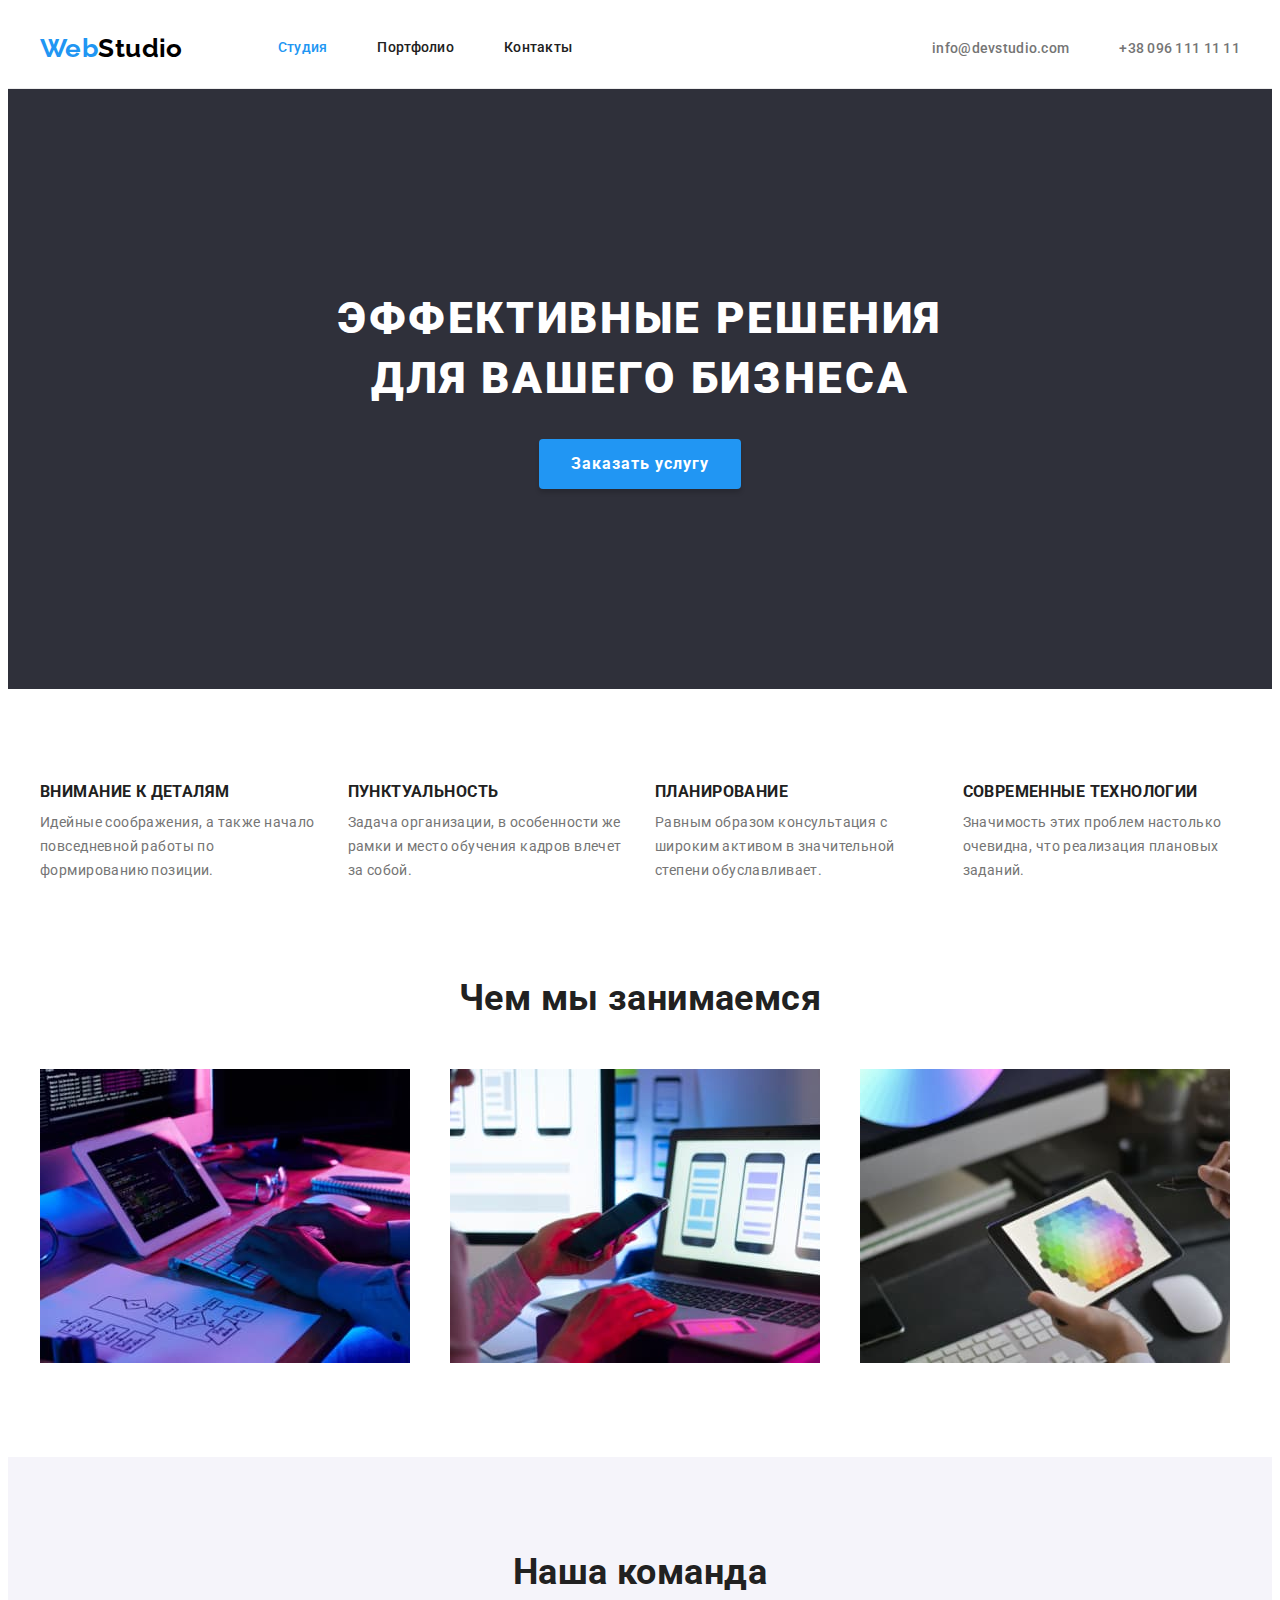
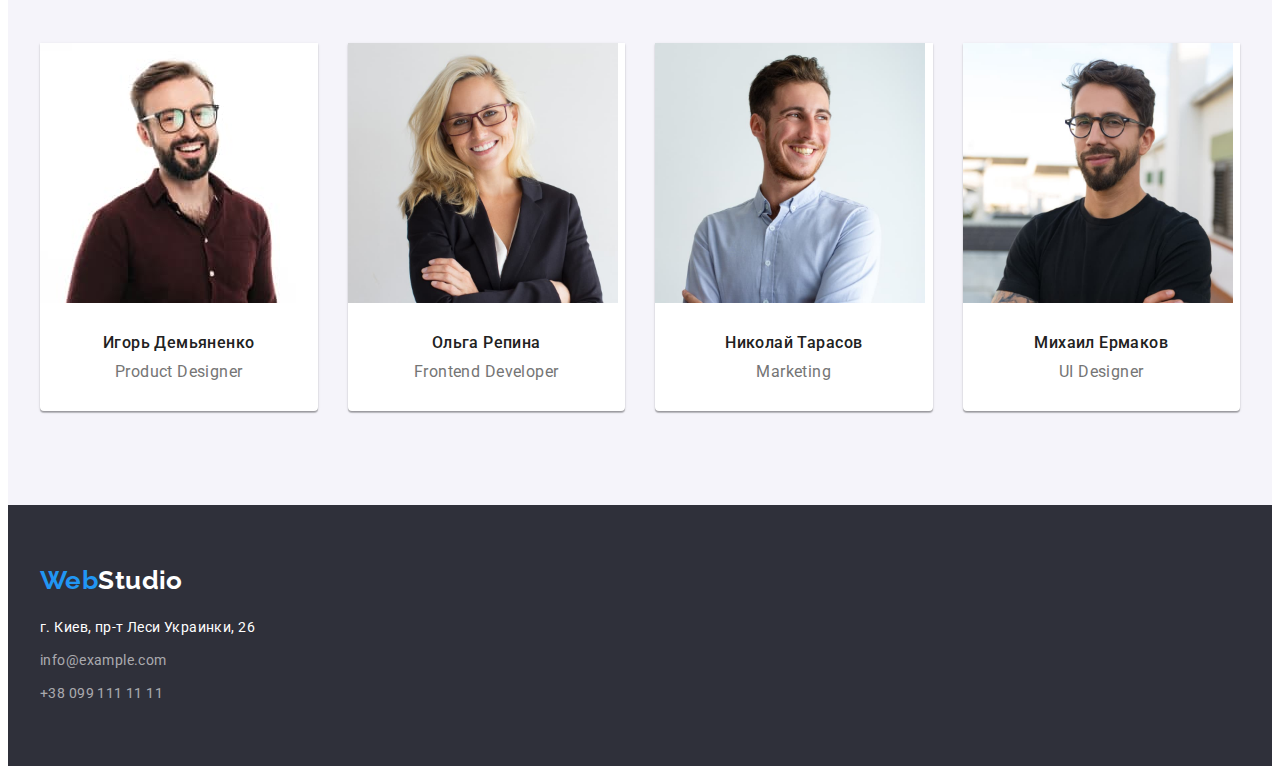
==== index.html @ 662a6ba1 "Скопіювала файли попередньої роботи" ====
<!DOCTYPE html>
<html lang="ru">
  <head>
    <meta http-equiv="X-UA-Compatible" content="IE=edge" />
    <meta name="viewport" content="width=device-width, initial-scale=1.0" />
    <meta charset="UTF-8" />
    <title>Студия</title>
    <link rel="preconnect" href="https://fonts.googleapis.com" />
    <link rel="preconnect" href="https://fonts.gstatic.com" crossorigin />
    <link
      href="https://fonts.googleapis.com/css2?family=Raleway:wght@700&family=Roboto:wght@400;500;700;900&display=swap"
      rel="stylesheet"
    />
    <link
      rel="stylesheet"
      href="https://cdnjs.cloudflare.com/ajax/libs/modern-normalize/1.1.0/modern-normalize.min.css"
      integrity="sha512-wpPYUAdjBVSE4KJnH1VR1HeZfpl1ub8YT/NKx4PuQ5NmX2tKuGu6U/JRp5y+Y8XG2tV+wKQpNHVUX03MfMFn9Q=="
      crossorigin="anonymous"
      referrerpolicy="no-referrer"
    />
    <link rel="stylesheet" href="./css/styles.css" />
  </head>

  <body>
    <header class="header">
      <div class="container header-container">
        <nav class="header-navigation">
          <a class="header-logo link" href="./index.html"
            >Web<span class="header-logo-black">Studio</span></a
          >
          <ul class="header-list list">
            <li class="header-item">
              <a class="header-link link current" href="">Студия</a>
            </li>
            <li class="header-item">
              <a class="header-link link" href="./portfolio.html">Портфолио</a>
            </li>
            <li class="header-item">
              <a class="header-link link" href="">Контакты</a>
            </li>
          </ul>
        </nav>

        <ul class="header-contacts-list list">
          <li class="header-contacts-item">
            <a
              class="header-contacts-link link"
              href="mailto:info@devstudio.com"
              >info@devstudio.com</a
            >
          </li>
          <li class="header-contacts-item">
            <a class="header-contacts-link link" href="tel:+380961111111"
              >+38 096 111 11 11</a
            >
          </li>
        </ul>
      </div>
    </header>

    <main>
      <section class="hero">
        <div class="container hero-container">
          <h1 class="hero-title">Эффективные решения для вашего бизнеса</h1>
          <button class="hero-primary-btn btn" type="button">
            Заказать услугу
          </button>
        </div>
      </section>

      <section class="preference section">
        <h2 class="visually-hidden">Наши преимущества</h2>

        <div class="container">
          <ul class="preference-list list">
            <li class="preference-item">
              <h3 class="preference-title">Внимание к деталям</h3>
              <p class="preference-text">
                Идейные соображения, а также начало повседневной работы по
                формированию позиции.
              </p>
            </li>
            <li class="preference-item">
              <h3 class="preference-title">Пунктуальность</h3>
              <p class="preference-text">
                Задача организации, в особенности же рамки и место обучения
                кадров влечет за собой.
              </p>
            </li>
            <li class="preference-item">
              <h3 class="preference-title">Планирование</h3>
              <p class="preference-text">
                Равным образом консультация с широким активом в значительной
                степени обуславливает.
              </p>
            </li>
            <li class="preference-item">
              <h3 class="preference-title">Современные технологии</h3>
              <p class="preference-text">
                Значимость этих проблем настолько очевидна, что реализация
                плановых заданий.
              </p>
            </li>
          </ul>
        </div>
      </section>

      <section class="about section">
        <div class="container">
          <h2 class="about-title section-title">Чем мы занимаемся</h2>

          <ul class="about-list list">
            <li class="about-item">
              <img
                src="./images/box-1.jpg"
                alt="ПО для компьютера"
                height="294"
                width="370"
              />
            </li>
            <li class="about-item">
              <img
                src="./images/box-2.jpg"
                alt="ПО для телефона"
                height="294"
                width="370"
              />
            </li>
            <li class="about-item">
              <img
                src="./images/box-3.jpg"
                alt="ПО для планшета"
                height="294"
                width="370"
              />
            </li>
          </ul>
        </div>
      </section>

      <section class="team section">
        <div class="container">
          <h2 class="team-title section-title">Наша команда</h2>

          <ul class="team-list list">
            <li class="team-item">
              <img
                src="./images/product-designer.jpg"
                alt="Игорь Демьяненко"
                height="260"
                width="270"
              />
              <div class="team-item-bottom">
                <h3 class="team-item-title">Игорь Демьяненко</h3>
                <p class="team-text-profession" lang="en">Product Designer</p>
              </div>
            </li>
            <li class="team-item">
              <img
                src="./images/frontend-developer.jpg"
                alt="Ольга Репина<"
                height="260"
                width="270"
              />
              <div class="team-item-bottom">
                <h3 class="team-item-title">Ольга Репина</h3>
                <p class="team-text-profession" lang="en">Frontend Developer</p>
              </div>
            </li>
            <li class="team-item">
              <img
                src="./images/marketing.jpg"
                alt="Николай Тарасов"
                height="260"
                width="270"
              />
              <div class="team-item-bottom">
                <h3 class="team-item-title">Николай Тарасов</h3>
                <p class="team-text-profession" lang="en">Marketing</p>
              </div>
            </li>
            <li class="team-item">
              <img
                src="./images/ui-designer.jpg"
                alt="Михаил Ермаков"
                height="260"
                width="270"
              />
              <div class="team-item-bottom">
                <h3 class="team-item-title">Михаил Ермаков</h3>
                <p class="team-text-profession" lang="en">UI Designer</p>
              </div>
            </li>
          </ul>
        </div>
      </section>
    </main>

    <footer class="footer">
      <div class="container">
        <a class="footer-logo link" href="./index.html"
          >Web<span class="footer-logo-white">Studio</span></a
        >

        <address class="footer-address">
          <ul class="footer-list list">
            <li class="footer-item">
              <a
                class="footer-address-link link"
                href=""
                target="_blank"
                rel="noopener noreferrer"
                >г. Киев, пр-т Леси Украинки, 26</a
              >
            </li>
            <li class="footer-item">
              <a
                class="footer-contacts-link link"
                href="mailto:info@example.com"
                >info@example.com</a
              >
            </li>
            <li class="footer-item">
              <a class="footer-contacts-link link" href="tel:+380991111111"
                >+38 099 111 11 11
              </a>
            </li>
          </ul>
        </address>
      </div>
    </footer>
  </body>
</html>
---- css/styles.css ----
:root {
        --primary-title-color: #212121;
        --secondary-title-color: #FFFFFF;
        --primary-text-color: #757575;
        --secondary-text-color: #212121;
        --white-text-color: #FFFFFF;
        --footer-contacts-color: rgba(255, 255, 255, 0.6);
        --accent-color: #2196F3;
        --primary-background-color: #FFFFFF;
        --secondary-background-color: #2F303A;
        --third-background-color:#F5F4FA;
    }

    body {
        font-family: 'Roboto', sans-serif;
        font-size: 14px;
        letter-spacing: 0.03em;
        background-color: var(--primary-background-color);
        color: var(--primary-text-color);
    }

    h1,
    h2,
    h3,
    h4,
    h5,
    h6,
    p {
        margin: 0;
    }

    ul {
        margin: 0;
        padding-left: 0;
    }

    img {
        display: block;
        /*max-width: 100%;*/
    }

    .link {
        text-decoration: none;
    }

    .list {
        list-style: none;
    }

    .visually-hidden {
        position: absolute;
        width: 1px;
        height: 1px;
        margin: -1px;
        padding: 0;
        overflow: hidden;
        border: 0;
        clip: rect(0 0 0 0);
    }

    .container {
        width: 1200px;
        padding: 0 15px;
        margin: 0 auto;
    }

    .btn {
        font-family: inherit;
        font-size: 16px;
        border: none;
        cursor: pointer;
        border-radius: 4px;
    }

    .section-title {
        font-weight: 700;
        font-size: 36px;
        line-height: 1.17;
        text-align: center;
    }

    .section {
        padding-top: 94px;
        padding-bottom: 94px;
    }




    /*--------------------------!* Header *!----------------------------*/

   .header {
       border-bottom: 1px solid #ECECEC;
   }

    .header-container {
        display: flex;
        align-items: center;
    }

    .header-navigation {
        display: flex;
        align-items: center;
    }

    .header-list {
        display: flex;
    }

    .header-item:not(:last-child) {
        margin-right: 50px;
    }

    .header-logo {
        font-family:'Raleway', sans-serif;
        font-weight: 700;
        font-size: 26px;
        line-height: 1.19;
        color: var(--accent-color);
        margin-right: 95px;
    }

    .header-logo-black {
        color: #000000;
    }

    .header-link {
        padding-top: 32px;
        padding-bottom: 32px;
        display: block;

        font-weight: 500;
        line-height: 1.14;
        letter-spacing: 0.02em;
        color: var(--secondary-text-color);
    }

    .header-link:hover,
    .header-link:focus {
        color: var(--accent-color);
    }

    .header-list .link.current {
        color: var(--accent-color);
    }


    .header-contacts-list {
        display: flex;
        margin-left: auto;
    }

    .header-contacts-item:not(:last-child) {
        margin-right: 50px;
    }

    .header-contacts-link {
        padding-top: 32px;
        padding-bottom: 32px;

        font-weight: 500;
        line-height: 1.14;
        letter-spacing: 0.02em;
        color: var(--primary-text-color);
    }

    .header-contacts-link:hover,
    .header-contacts-link:focus {
        color: var(--accent-color);
    }


    /*-------------------------!* Hero *!--------------------------*/

    .hero {
        padding: 200px 0;

        background-color: var(--secondary-background-color);
    }

    .hero-container {
        display: flex;
        flex-direction: column;
        text-align: center;
        align-items: center;
    }

    .hero-title {
        font-weight: 900;
        font-size: 44px;
        line-height: 1.36;
        letter-spacing: 0.06em;
        text-transform: uppercase;
        color: var(--secondary-title-color);
        margin-bottom: 30px;
        max-width: 700px;
    }

    .hero-primary-btn {
        padding: 10px 32px;
        font-weight: 700;
        line-height: 1.87;
        letter-spacing: 0.06em;
        background-color: var(--accent-color);
        box-shadow: 0 4px 4px rgba(0, 0, 0, 0.15);
        color: var(--white-text-color);

    }


    /*-------------------------!* Preference *!--------------------------*/



    .preference-list {
        display: flex;
        flex-wrap: wrap;
        margin-left: -30px;
        margin-top: -30px;
    }


    .preference-item {
        flex-basis: calc(100% / 4 - 30px);
        margin-left: 30px;
        margin-top: 30px;
    }


    .preference-title {
        font-weight: 700;
        line-height: 1.14;
        margin-bottom: 10px;
        text-transform: uppercase;
        color: var(--primary-title-color);
    }

    .preference-text {
        line-height: 1.71;
    }



    /*-------------------------!* About *!--------------------------*/


    .about {
        padding-top: 0;
    }

    .about-title {
        color: var(--primary-title-color);
        margin-bottom: 50px;
    }

    .about-list {
        display: flex;
        flex-wrap: wrap;
        margin-left: -30px;
        margin-top: -30px;
    }

    .about-item {
        flex-basis: calc(100% / 3 - 30px);
        margin-left: 30px;
        margin-top: 30px;
    }



    /*-------------------------!* Team *!--------------------------*/


    .team {
        background-color: var(--third-background-color);
    }

    .team-title {
        margin-bottom: 50px;
        color: var(--primary-title-color);
    }

    .team-list {
        display: flex;
        flex-wrap: wrap;
        margin-left: -30px;
        margin-top: -30px;
    }

    .team-item {
        flex-basis: calc(100% / 4 - 30px);
        background-color: var(--primary-background-color);
        box-shadow: 0px 1px 3px rgba(0, 0, 0, 0.12), 0px 1px 1px rgba(0, 0, 0, 0.14), 0px 2px 1px rgba(0, 0, 0, 0.2);
        border-radius: 0px 0px 4px 4px;

        margin-left: 30px;
        margin-top: 30px;
    }

    .team-item-bottom {
        padding-top: 30px;
        padding-bottom: 30px;
    }

    .team-item-title {
        font-weight: 500;
        font-size: 16px;
        line-height: 1.19;
        text-align: center;
        color: var(--primary-title-color);
        margin-bottom: 10px;
    }

    .team-text-profession {
        font-size: 16px;
        line-height: 1.19;
        text-align: center;

    }


    /*-------------------------!* Footer *!--------------------------*/


        .footer {
           background-color: var(--secondary-background-color);
            padding-top: 60px;
            padding-bottom: 60px;
        }


        .footer-logo {
            font-family: Raleway, sans-serif;
            font-weight: 700;
            font-size: 26px;
            line-height: 1.19;
            color: var(--accent-color);
            display: block;
            margin-bottom: 20px;
        }


        .footer-logo-white {
            color: var(--white-text-color);
        }

        .footer-address {
            font-style: normal;
        }


        .footer .footer-address-link {
            line-height: 1.71;
            color: var(--white-text-color)
        }

        .footer-address-link:hover, .footer-contacts-link:hover,
        .footer-address-link:focus, .footer-contacts-link:focus {
            color: var(--accent-color);
        }

        .footer-contacts-link {
            line-height: 1.71;
            color: var(--footer-contacts-color)
        }

    .footer-item:not(:last-child) {
        margin-bottom: 9px;
    }




    /*-------------------------!* Projects *!--------------------------*/

    /*------------!* Projects btn *!------------*/

        .projects-navigation{
            display: flex;
            justify-content: center;
        }

        .projects-btn-list {
            display: flex;
            justify-content: center;
            margin-bottom: 50px;
        }

        .projects-btn-item:not(:last-child) {
            margin-right: 8px;
        }


        .projects-btn {
            padding: 10px 22px;
            font-style: inherit;
            font-weight: 500;
            font-size: 16px;
            line-height: 1.62;
            text-align: center;
            color: var(--secondary-text-color);
            background-color: #F5F4FA;
        }

        .projects-btn:hover,
        .projects-btn:focus {
            color: var(--white-text-color);
            background-color: var(--accent-color);
            box-shadow: 0 3px 1px rgba(0, 0, 0, 0.1), 0 1px 2px rgba(0, 0, 0, 0.08), 0 2px 2px rgba(0, 0, 0, 0.12);
        }

         .projects-btn-list .btn.current {
             color: var(--white-text-color);
             background-color: var(--accent-color);
    }




    /*------------!* Projects page *!------------*/


    .projects-page-list {
        display: flex;
        flex-wrap: wrap;

        margin-left: -30px;
        margin-top: -30px;
    }


    .projects-page-item {
        flex-basis: calc(100% / 3 - 30px);

        margin-left: 30px;
        margin-top: 30px;
    }


    .projects-item-bottom {
        padding: 20px 24px;
        border: 1px solid #EEEEEE;
        border-top: none;
    }

    .projects-page-title {
        font-weight: 700;
        font-size: 18px;
        line-height: 2;
        letter-spacing: 0.06em;
        color: var(--primary-title-color);
        margin-bottom: 4px;
    }

    .projects-page-text {
        font-size: 16px;
        line-height: 1.87;
        color: var(--primary-text-color);
    }
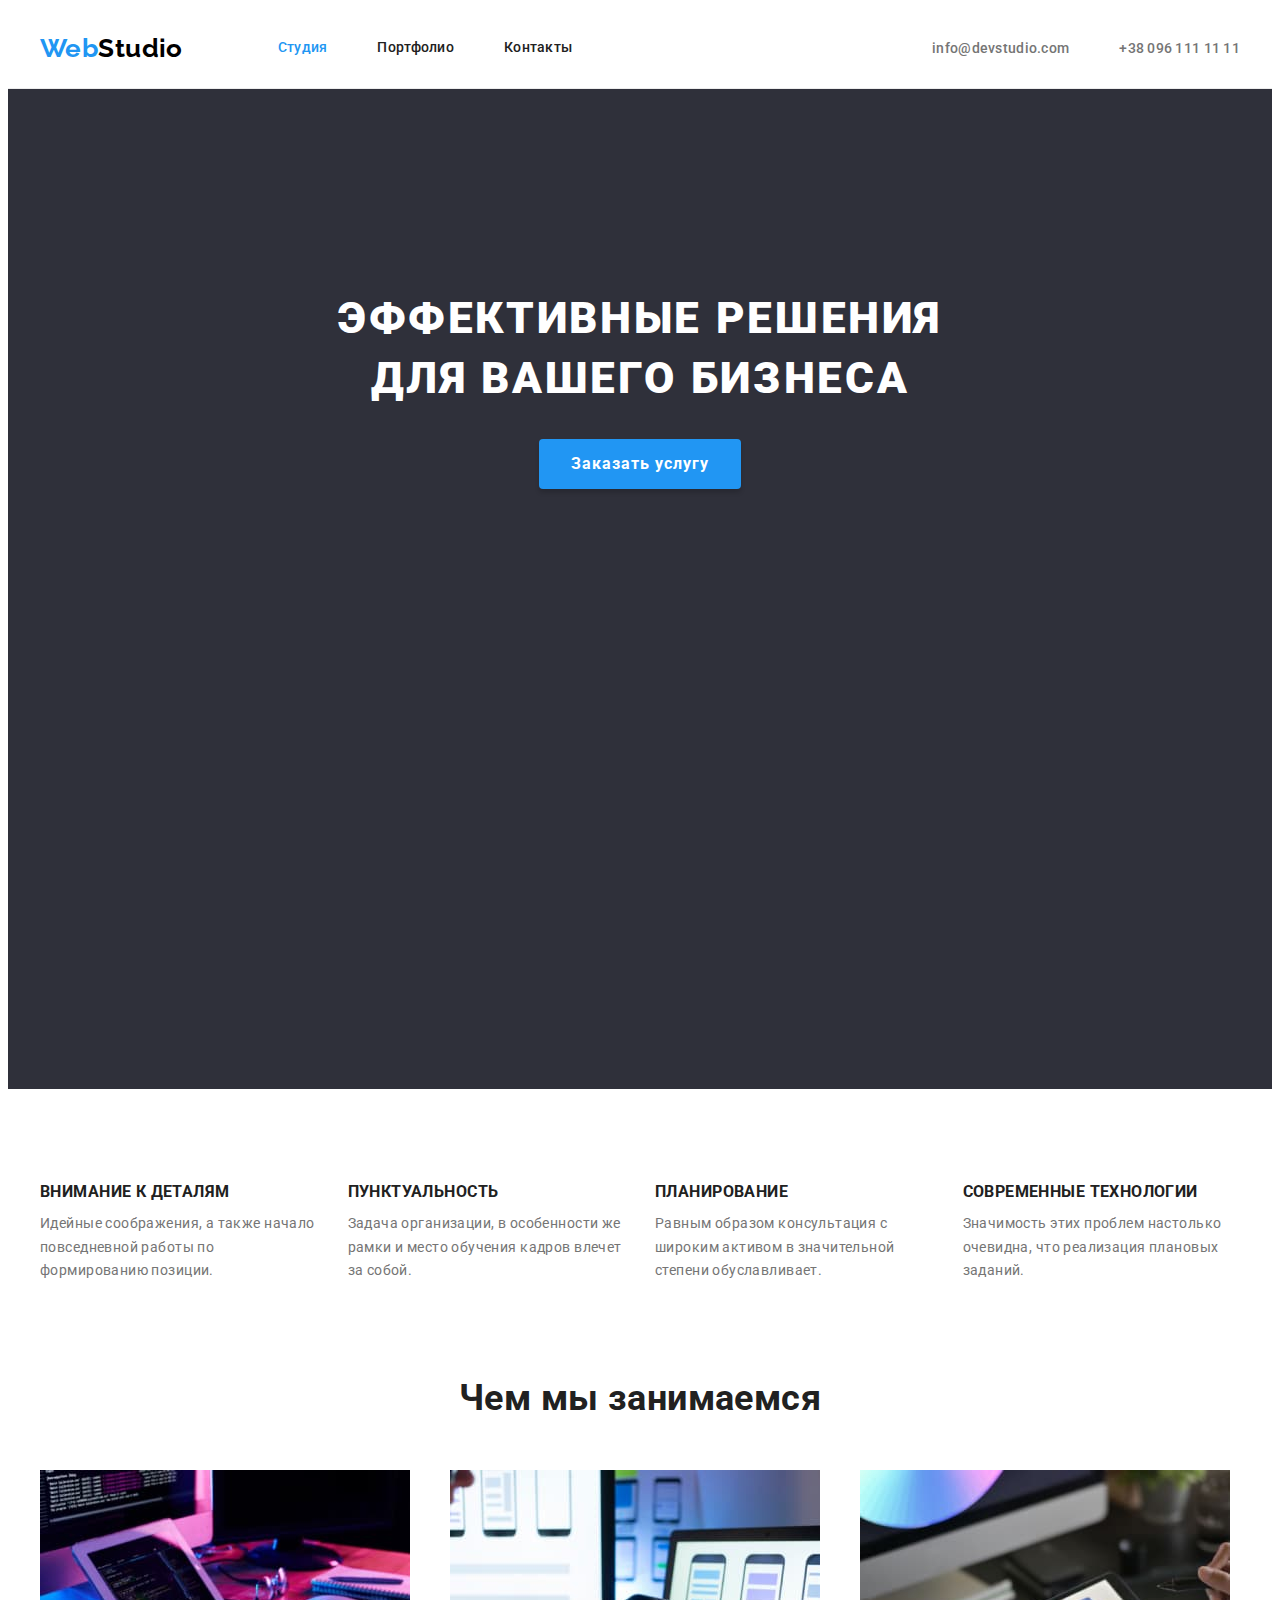
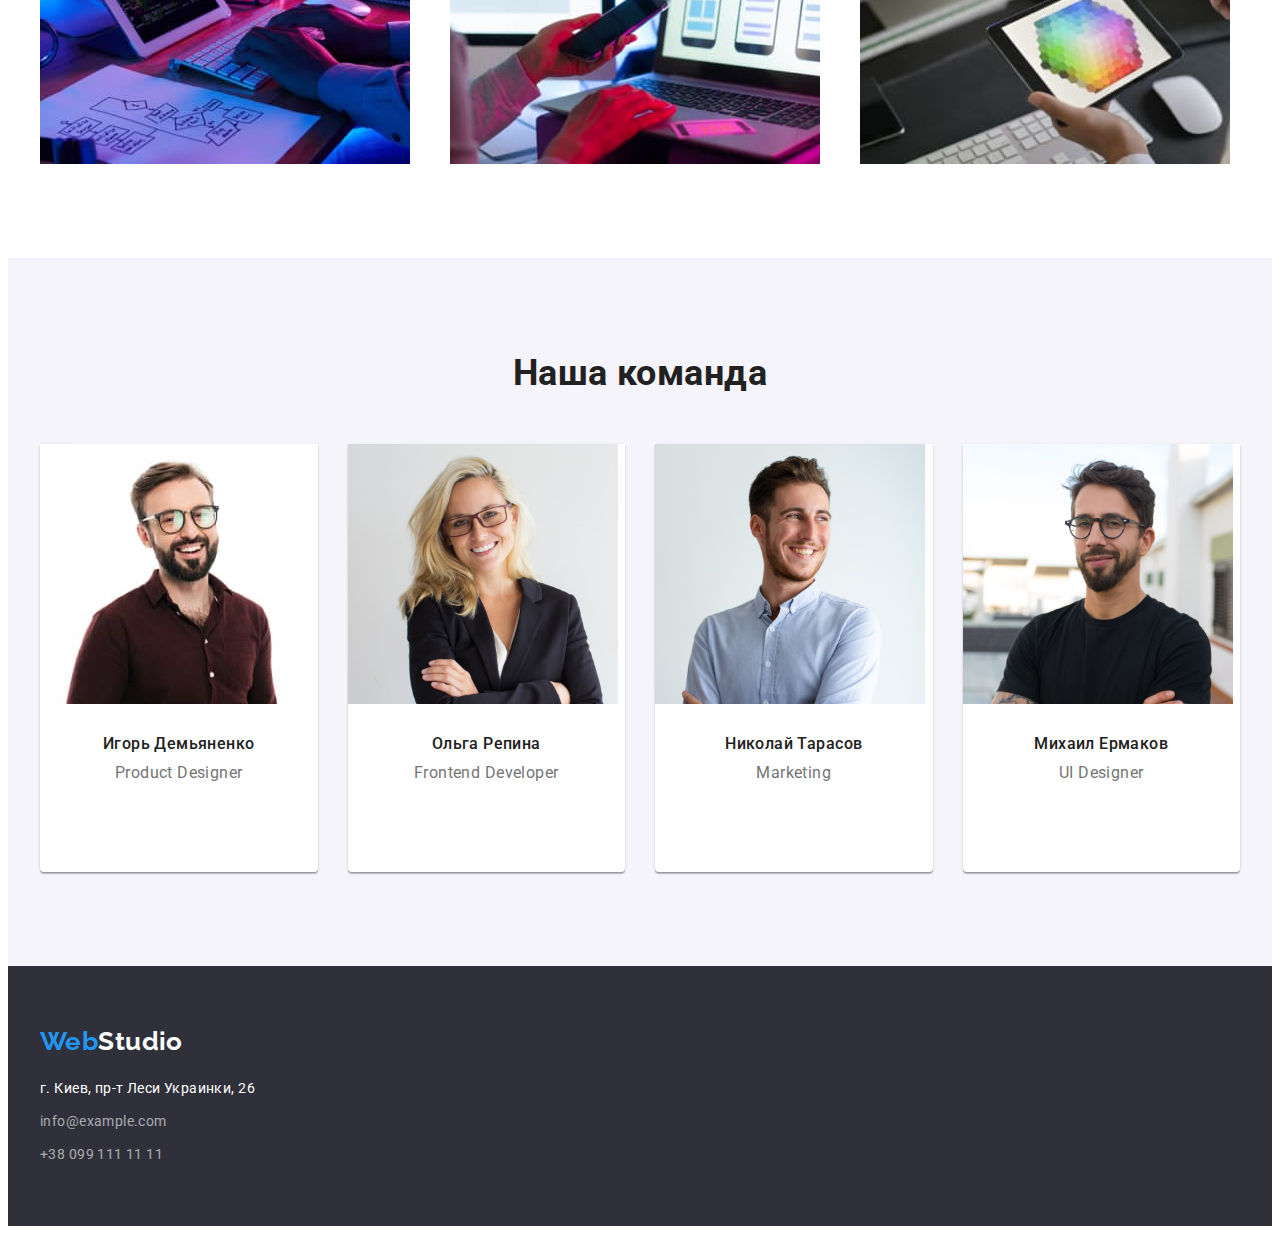
==== commit e5f0f0d1: "Finished Team" ====
--- a/index.html
+++ b/index.html
@@ -153,6 +153,38 @@
               <div class="team-item-bottom">
                 <h3 class="team-item-title">Игорь Демьяненко</h3>
                 <p class="team-text-profession" lang="en">Product Designer</p>
+
+                <ul class="team-item-list social-list list">
+                  <li class="social-item">
+                    <a href="" class="social-link link">
+                      <svg class="social-icon" width="20" height="20">
+                        <use href="./images/icons.svg#instagram"></use>
+                      </svg>
+                    </a>
+                  </li>
+                  <li class="social-item">
+                    <a href="" class="social-link link">
+                      <svg class="social-icon" width="20" height="20">
+                        <use href="./images/icons.svg#twitter"></use>
+                      </svg>
+                    </a>
+                  </li>
+                  <li class="social-item">
+                    <a href="" class="social-link link">
+                      <svg class="social-icon" width="20" height="20">
+                        <use href="./images/icons.svg#facebook"></use>
+                      </svg>
+                    </a>
+                  </li>
+                  <li class="social-item">
+                    <a href="" class="social-link link">
+                      <svg class="social-icon" width="20" height="20">
+                        <use href="./images/icons.svg#linkedin"></use>
+                      </svg>
+                    </a>
+                  </li>
+                </ul>
+
               </div>
             </li>
             <li class="team-item">
@@ -165,6 +197,36 @@
               <div class="team-item-bottom">
                 <h3 class="team-item-title">Ольга Репина</h3>
                 <p class="team-text-profession" lang="en">Frontend Developer</p>
+                <ul class="team-item-list social-list list">
+                  <li class="social-item">
+                    <a href="" class="social-link link">
+                      <svg class="social-icon" width="20" height="20">
+                        <use href="./images/icons.svg#instagram"></use>
+                      </svg>
+                    </a>
+                  </li>
+                  <li class="social-item">
+                    <a href="" class="social-link link">
+                      <svg class="social-icon" width="20" height="20">
+                        <use href="./images/icons.svg#twitter"></use>
+                      </svg>
+                    </a>
+                  </li>
+                  <li class="social-item">
+                    <a href="" class="social-link link">
+                      <svg class="social-icon" width="20" height="20">
+                        <use href="./images/icons.svg#facebook"></use>
+                      </svg>
+                    </a>
+                  </li>
+                  <li class="social-item">
+                    <a href="" class="social-link link">
+                      <svg class="social-icon" width="20" height="20">
+                        <use href="./images/icons.svg#linkedin"></use>
+                      </svg>
+                    </a>
+                  </li>
+                </ul>
               </div>
             </li>
             <li class="team-item">
@@ -177,6 +239,36 @@
               <div class="team-item-bottom">
                 <h3 class="team-item-title">Николай Тарасов</h3>
                 <p class="team-text-profession" lang="en">Marketing</p>
+                <ul class="team-item-list social-list list">
+                  <li class="social-item">
+                    <a href="" class="social-link link">
+                      <svg class="social-icon" width="20" height="20">
+                        <use href="./images/icons.svg#instagram"></use>
+                      </svg>
+                    </a>
+                  </li>
+                  <li class="social-item">
+                    <a href="" class="social-link link">
+                      <svg class="social-icon" width="20" height="20">
+                        <use href="./images/icons.svg#twitter"></use>
+                      </svg>
+                    </a>
+                  </li>
+                  <li class="social-item">
+                    <a href="" class="social-link link">
+                      <svg class="social-icon" width="20" height="20">
+                        <use href="./images/icons.svg#facebook"></use>
+                      </svg>
+                    </a>
+                  </li>
+                  <li class="social-item">
+                    <a href="" class="social-link link">
+                      <svg class="social-icon" width="20" height="20">
+                        <use href="./images/icons.svg#linkedin"></use>
+                      </svg>
+                    </a>
+                  </li>
+                </ul>
               </div>
             </li>
             <li class="team-item">
@@ -189,6 +281,36 @@
               <div class="team-item-bottom">
                 <h3 class="team-item-title">Михаил Ермаков</h3>
                 <p class="team-text-profession" lang="en">UI Designer</p>
+                <ul class="team-item-list social-list list">
+                  <li class="social-item">
+                    <a href="" class="social-link link">
+                      <svg class="social-icon" width="20" height="20">
+                        <use href="./images/icons.svg#instagram"></use>
+                      </svg>
+                    </a>
+                  </li>
+                  <li class="social-item">
+                    <a href="" class="social-link link">
+                      <svg class="social-icon" width="20" height="20">
+                        <use href="./images/icons.svg#twitter"></use>
+                      </svg>
+                    </a>
+                  </li>
+                  <li class="social-item">
+                    <a href="" class="social-link link">
+                      <svg class="social-icon" width="20" height="20">
+                        <use href="./images/icons.svg#facebook"></use>
+                      </svg>
+                    </a>
+                  </li>
+                  <li class="social-item">
+                    <a href="" class="social-link link">
+                      <svg class="social-icon" width="20" height="20">
+                        <use href="./images/icons.svg#linkedin"></use>
+                      </svg>
+                    </a>
+                  </li>
+                </ul>
               </div>
             </li>
           </ul>
--- a/css/styles.css
+++ b/css/styles.css
@@ -175,6 +175,15 @@
     .hero {
         padding: 200px 0;
 
+        max-width: 1600px;
+        height: 600px;
+        margin-left: auto;
+        margin-right: auto;
+        background-image: linear-gradient( rgba(47, 48, 58, 0.4), rgba(47, 48, 58, 0.4)), url(../images/hero-bg.jpg);
+        background-repeat: no-repeat;
+        background-position: center;
+        background-size: cover;
+
         background-color: var(--secondary-background-color);
     }
 
@@ -290,8 +299,8 @@
     .team-item {
         flex-basis: calc(100% / 4 - 30px);
         background-color: var(--primary-background-color);
-        box-shadow: 0px 1px 3px rgba(0, 0, 0, 0.12), 0px 1px 1px rgba(0, 0, 0, 0.14), 0px 2px 1px rgba(0, 0, 0, 0.2);
-        border-radius: 0px 0px 4px 4px;
+        box-shadow: 0 1px 3px rgba(0, 0, 0, 0.12), 0 1px 1px rgba(0, 0, 0, 0.14), 0 2px 1px rgba(0, 0, 0, 0.2);
+        border-radius: 0 0 4px 4px;
 
         margin-left: 30px;
         margin-top: 30px;
@@ -315,9 +324,47 @@
         font-size: 16px;
         line-height: 1.19;
         text-align: center;
-
-    }
-
+        margin-bottom: 16px;
+    }
+
+    .social-list {
+        display: flex;
+        justify-content: center;
+    }
+
+    .social-item + .social-item {
+        margin-left: 10px;
+    }
+
+    .social-item {
+        width: 44px;
+        height: 44px;
+    }
+
+    .social-link {
+        width: 100%;
+        height: 100%;
+        border-radius: 50%;
+        background-color: var(--primary-background-color);
+
+        display: flex;
+        align-items: center;
+        justify-content: center;
+    }
+
+    .social-link:hover,
+    .social-link:focus {
+        background-color: var(--accent-color);
+        }
+
+    .social-link:hover .social-icon,
+    .social-link:focus .social-icon {
+        fill: #ffffff;
+    }
+
+        .social-icon {
+            fill: #AFB1B8;
+        }
 
     /*-------------------------!* Footer *!--------------------------*/
 
@@ -428,12 +475,20 @@
         margin-top: -30px;
     }
 
+    /*border: 1px solid #EEEEEE;*/
+
+
+
 
     .projects-page-item {
         flex-basis: calc(100% / 3 - 30px);
 
         margin-left: 30px;
         margin-top: 30px;
+    }
+
+    .projects-page-item:hover {
+        box-shadow: 0 1px 1px rgba(0, 0, 0, 0.12), 0 4px 4px rgba(0, 0, 0, 0.06), 1px 4px 6px rgba(0, 0, 0, 0.16);
     }
 
 
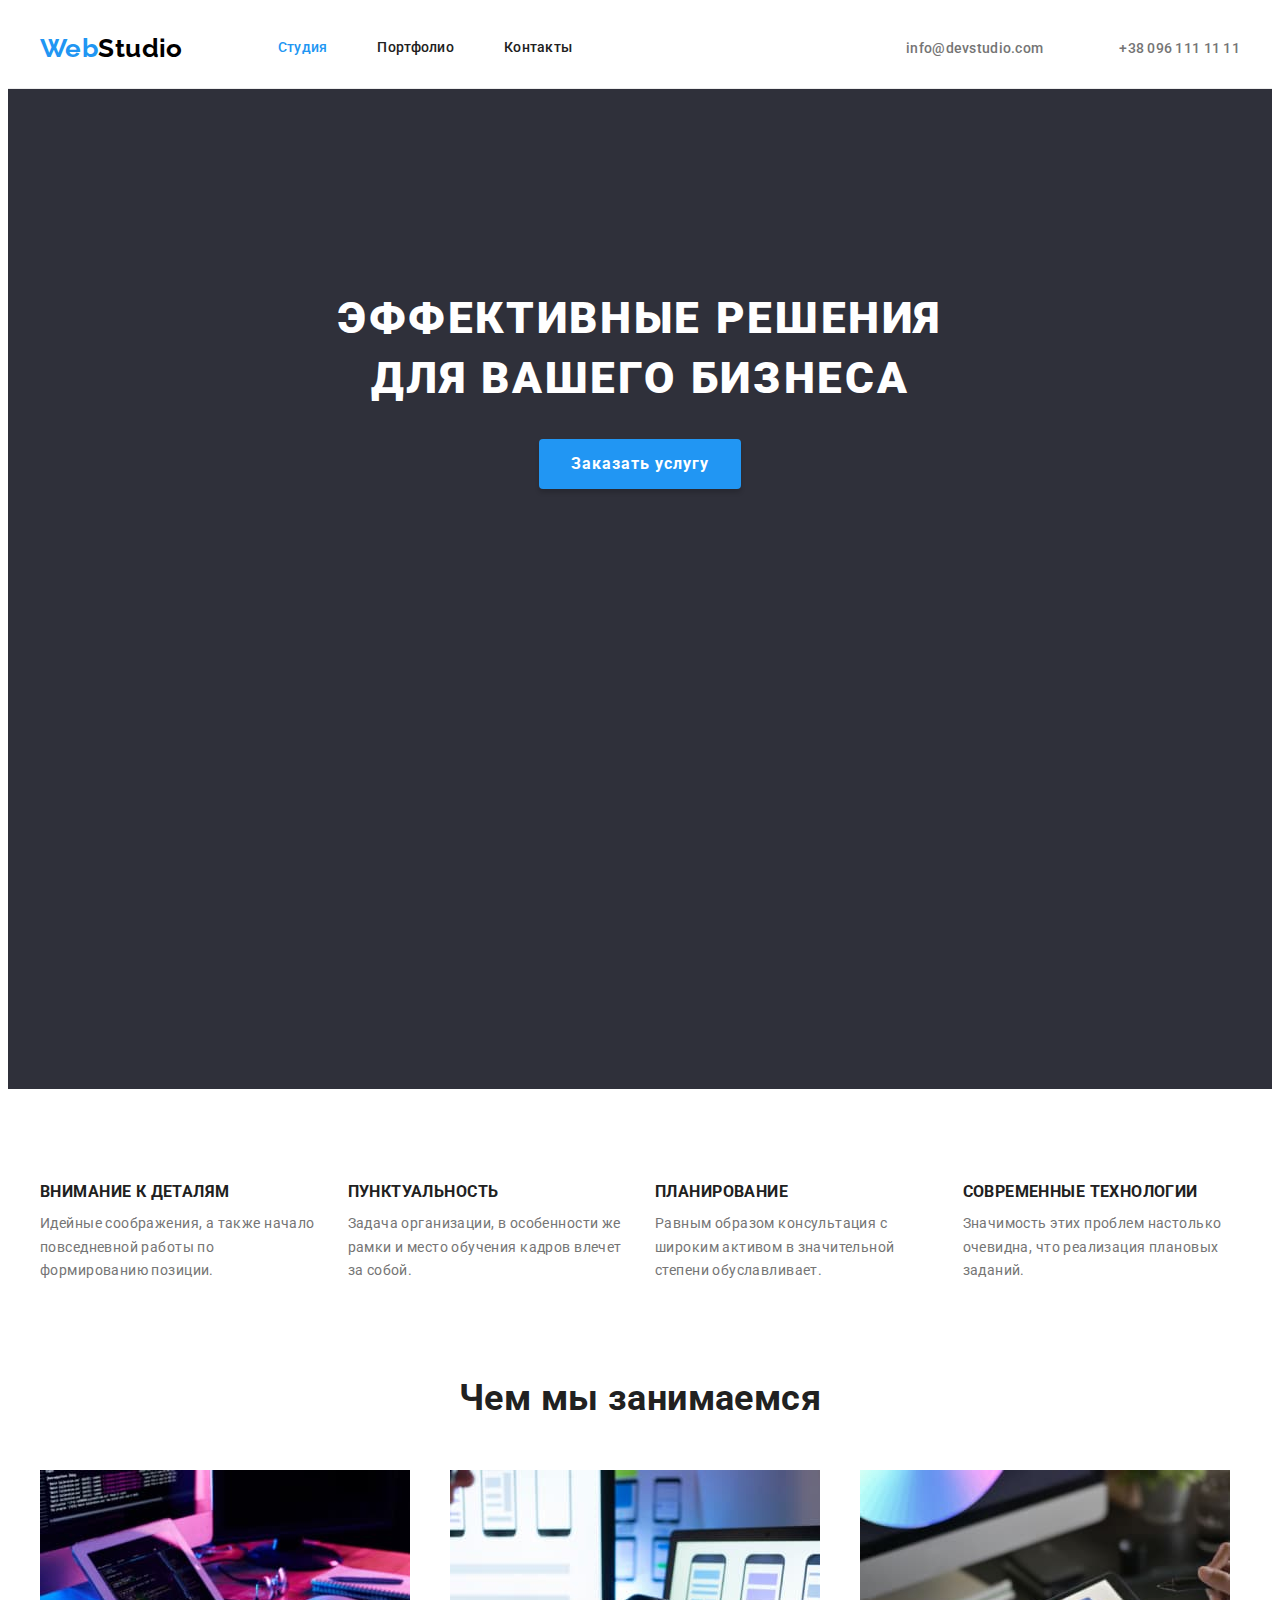
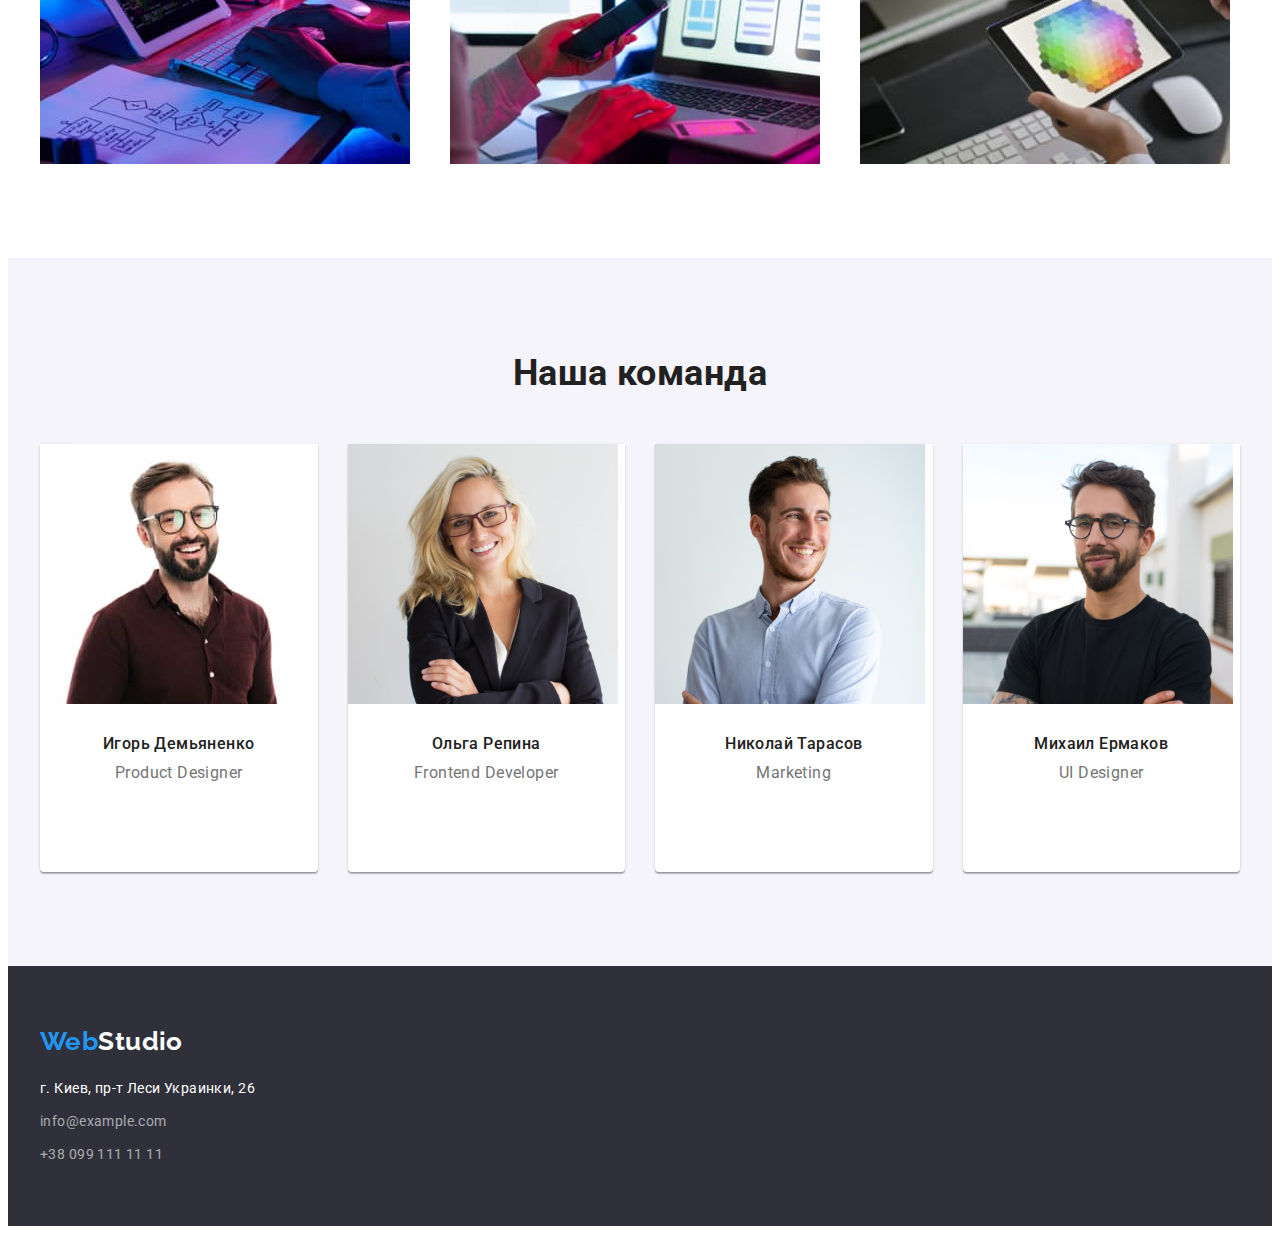
==== commit 6517e250: "Finished Header" ====
--- a/index.html
+++ b/index.html
@@ -45,13 +45,19 @@
           <li class="header-contacts-item">
             <a
               class="header-contacts-link link"
-              href="mailto:info@devstudio.com"
-              >info@devstudio.com</a
+              href="mailto:info@devstudio.com">
+                <svg class="header-icon-envelope" width="16" height="12">
+                <use href="./images/icons.svg#envelope"></use>
+              </svg>
+              info@devstudio.com</a
             >
           </li>
           <li class="header-contacts-item">
             <a class="header-contacts-link link" href="tel:+380961111111"
-              >+38 096 111 11 11</a
+              >
+              <svg class="header-icon-smartphone" width="16" height="12">
+                <use href="./images/icons.svg#smartphone"></use>
+              </svg>+38 096 111 11 11</a
             >
           </li>
         </ul>
--- a/css/styles.css
+++ b/css/styles.css
@@ -154,6 +154,16 @@
         margin-right: 50px;
     }
 
+    .header-icon-envelope {
+        margin-right: 10px;
+        fill: currentColor;
+    }
+
+    .header-icon-smartphone {
+        margin-right: 10px;
+        fill: currentColor;
+    }
+
     .header-contacts-link {
         padding-top: 32px;
         padding-bottom: 32px;
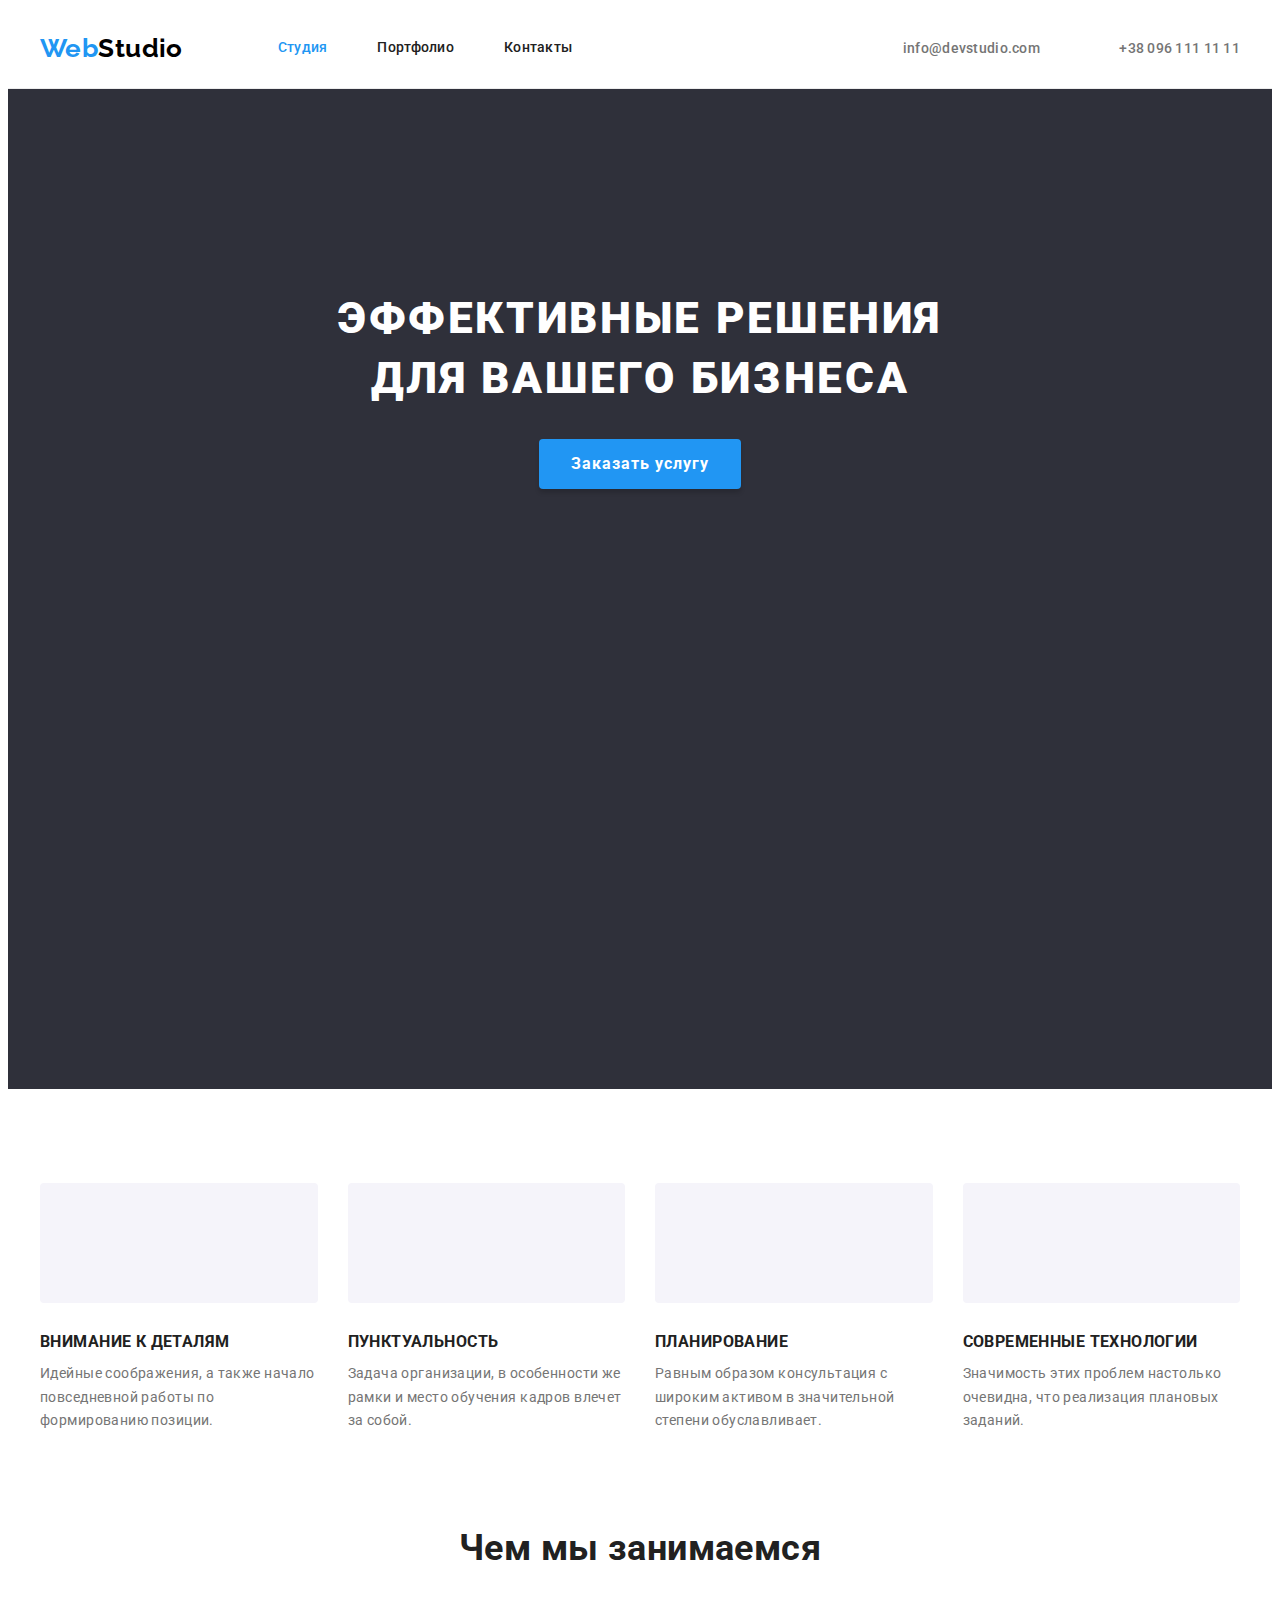
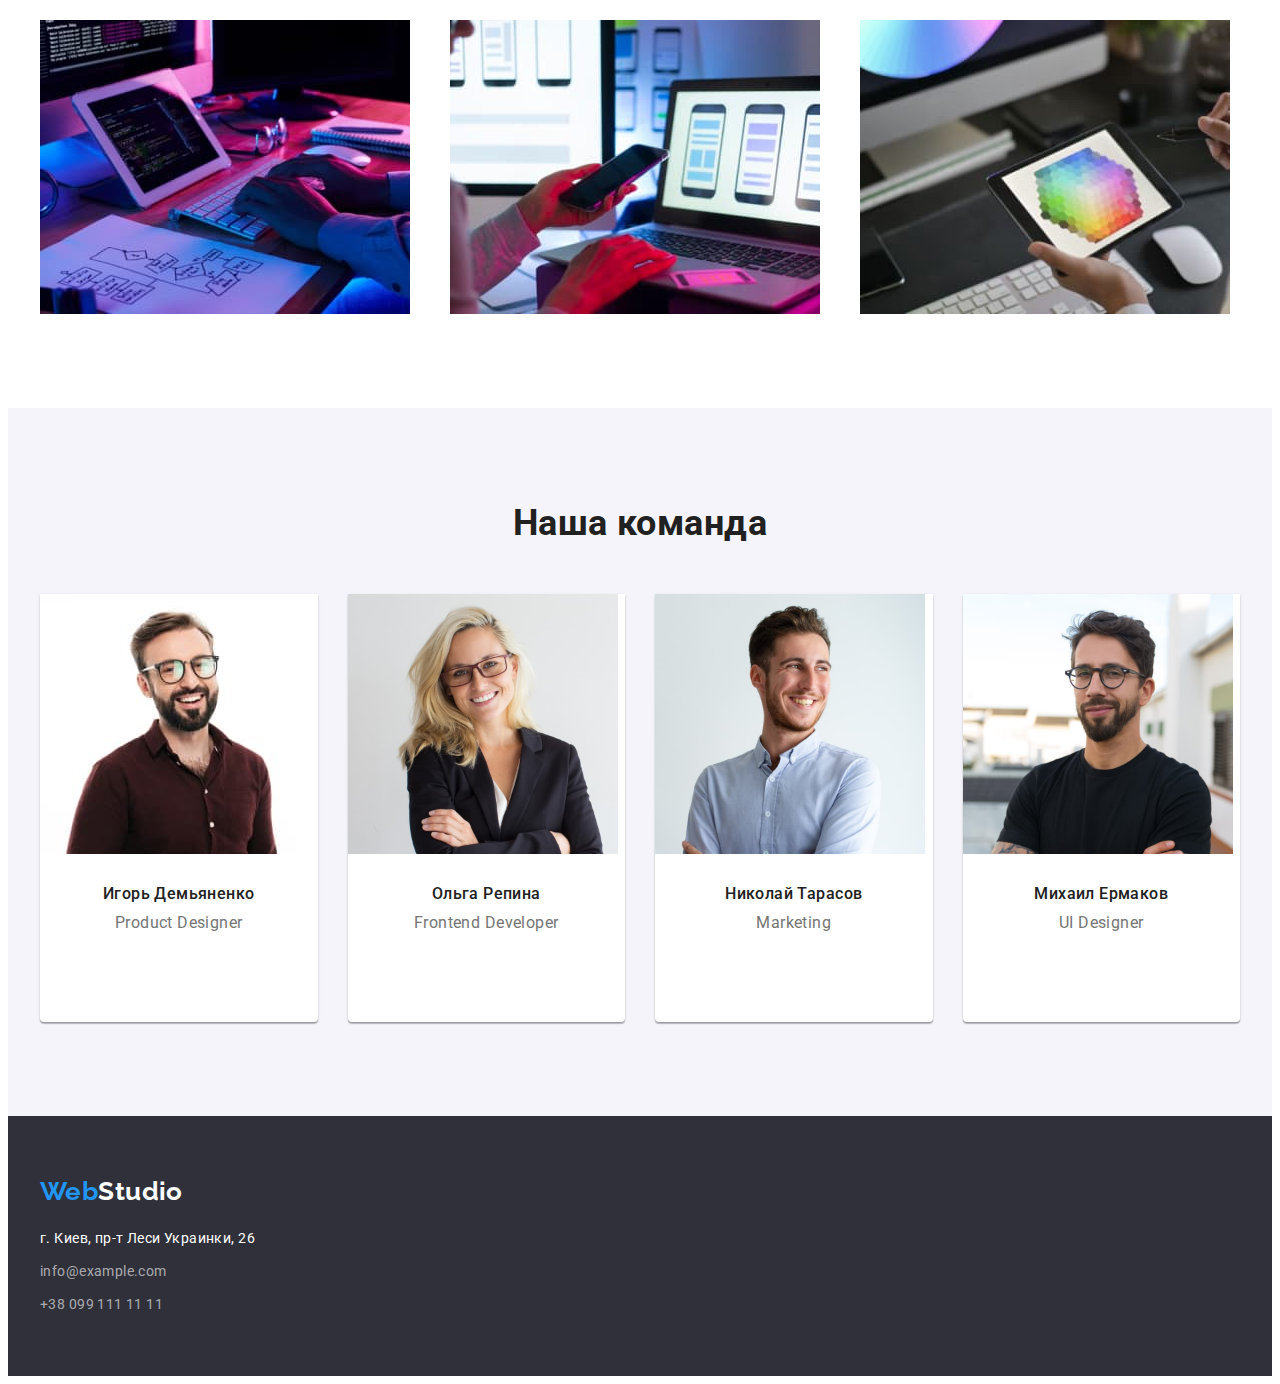
==== commit fc69dc0e: "Finished Preference" ====
--- a/index.html
+++ b/index.html
@@ -45,19 +45,20 @@
           <li class="header-contacts-item">
             <a
               class="header-contacts-link link"
-              href="mailto:info@devstudio.com">
-                <svg class="header-icon-envelope" width="16" height="12">
+              href="mailto:info@devstudio.com"
+            >
+              <svg class="header-icon-envelope" width="16" height="12">
                 <use href="./images/icons.svg#envelope"></use>
               </svg>
               info@devstudio.com</a
             >
           </li>
           <li class="header-contacts-item">
-            <a class="header-contacts-link link" href="tel:+380961111111"
-              >
+            <a class="header-contacts-link link" href="tel:+380961111111">
               <svg class="header-icon-smartphone" width="16" height="12">
                 <use href="./images/icons.svg#smartphone"></use>
-              </svg>+38 096 111 11 11</a
+              </svg>
+              +38 096 111 11 11</a
             >
           </li>
         </ul>
@@ -80,6 +81,11 @@
         <div class="container">
           <ul class="preference-list list">
             <li class="preference-item">
+              <div class="preference-icon">
+                <svg class="preference-icon-svg">
+                  <use href="./images/icons.svg#antenna"></use>
+                </svg>
+              </div>
               <h3 class="preference-title">Внимание к деталям</h3>
               <p class="preference-text">
                 Идейные соображения, а также начало повседневной работы по
@@ -87,6 +93,11 @@
               </p>
             </li>
             <li class="preference-item">
+              <div class="preference-icon">
+                <svg class="preference-icon-svg">
+                  <use href="./images/icons.svg#clock"></use>
+                </svg>
+              </div>
               <h3 class="preference-title">Пунктуальность</h3>
               <p class="preference-text">
                 Задача организации, в особенности же рамки и место обучения
@@ -94,6 +105,11 @@
               </p>
             </li>
             <li class="preference-item">
+              <div class="preference-icon">
+                <svg class="preference-icon-svg">
+                  <use href="./images/icons.svg#diagram"></use>
+                </svg>
+              </div>
               <h3 class="preference-title">Планирование</h3>
               <p class="preference-text">
                 Равным образом консультация с широким активом в значительной
@@ -101,6 +117,11 @@
               </p>
             </li>
             <li class="preference-item">
+              <div class="preference-icon">
+                <svg class="preference-icon-svg">
+                  <use href="./images/icons.svg#astronaut"></use>
+                </svg>
+              </div>
               <h3 class="preference-title">Современные технологии</h3>
               <p class="preference-text">
                 Значимость этих проблем настолько очевидна, что реализация
@@ -190,7 +211,6 @@
                     </a>
                   </li>
                 </ul>
-
               </div>
             </li>
             <li class="team-item">
--- a/css/styles.css
+++ b/css/styles.css
@@ -238,11 +238,28 @@
         margin-top: -30px;
     }
 
+    /*.preference-icon-svg {*/
+    /*}*/
 
     .preference-item {
         flex-basis: calc(100% / 4 - 30px);
         margin-left: 30px;
         margin-top: 30px;
+    }
+
+    .preference-icon {
+        display: flex;
+        align-items: center;
+        justify-content: center;
+        height: 120px;
+        background-color: var(--third-background-color);
+        border-radius: 4px;
+        margin-bottom: 30px;
+    }
+
+    .preference-icon-svg {
+        width: 70px;
+        height: 70px;
     }
 
 
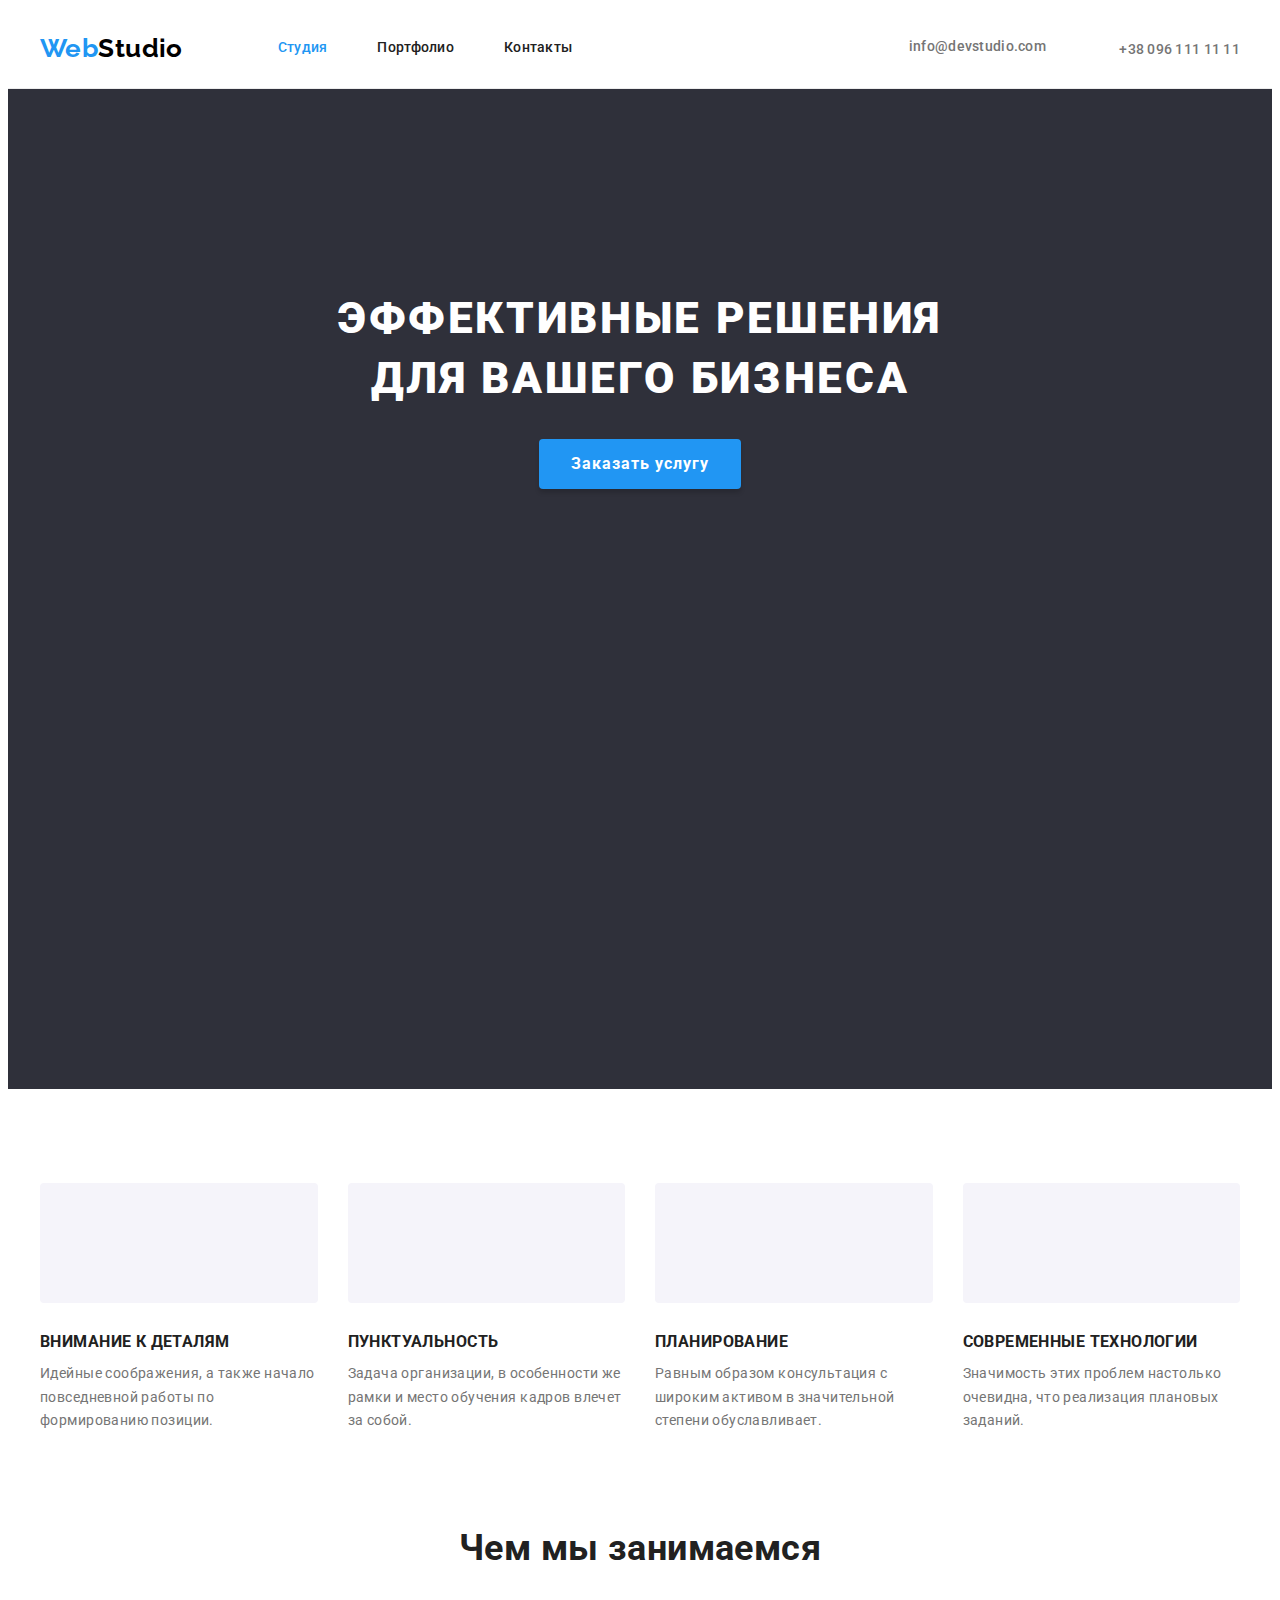
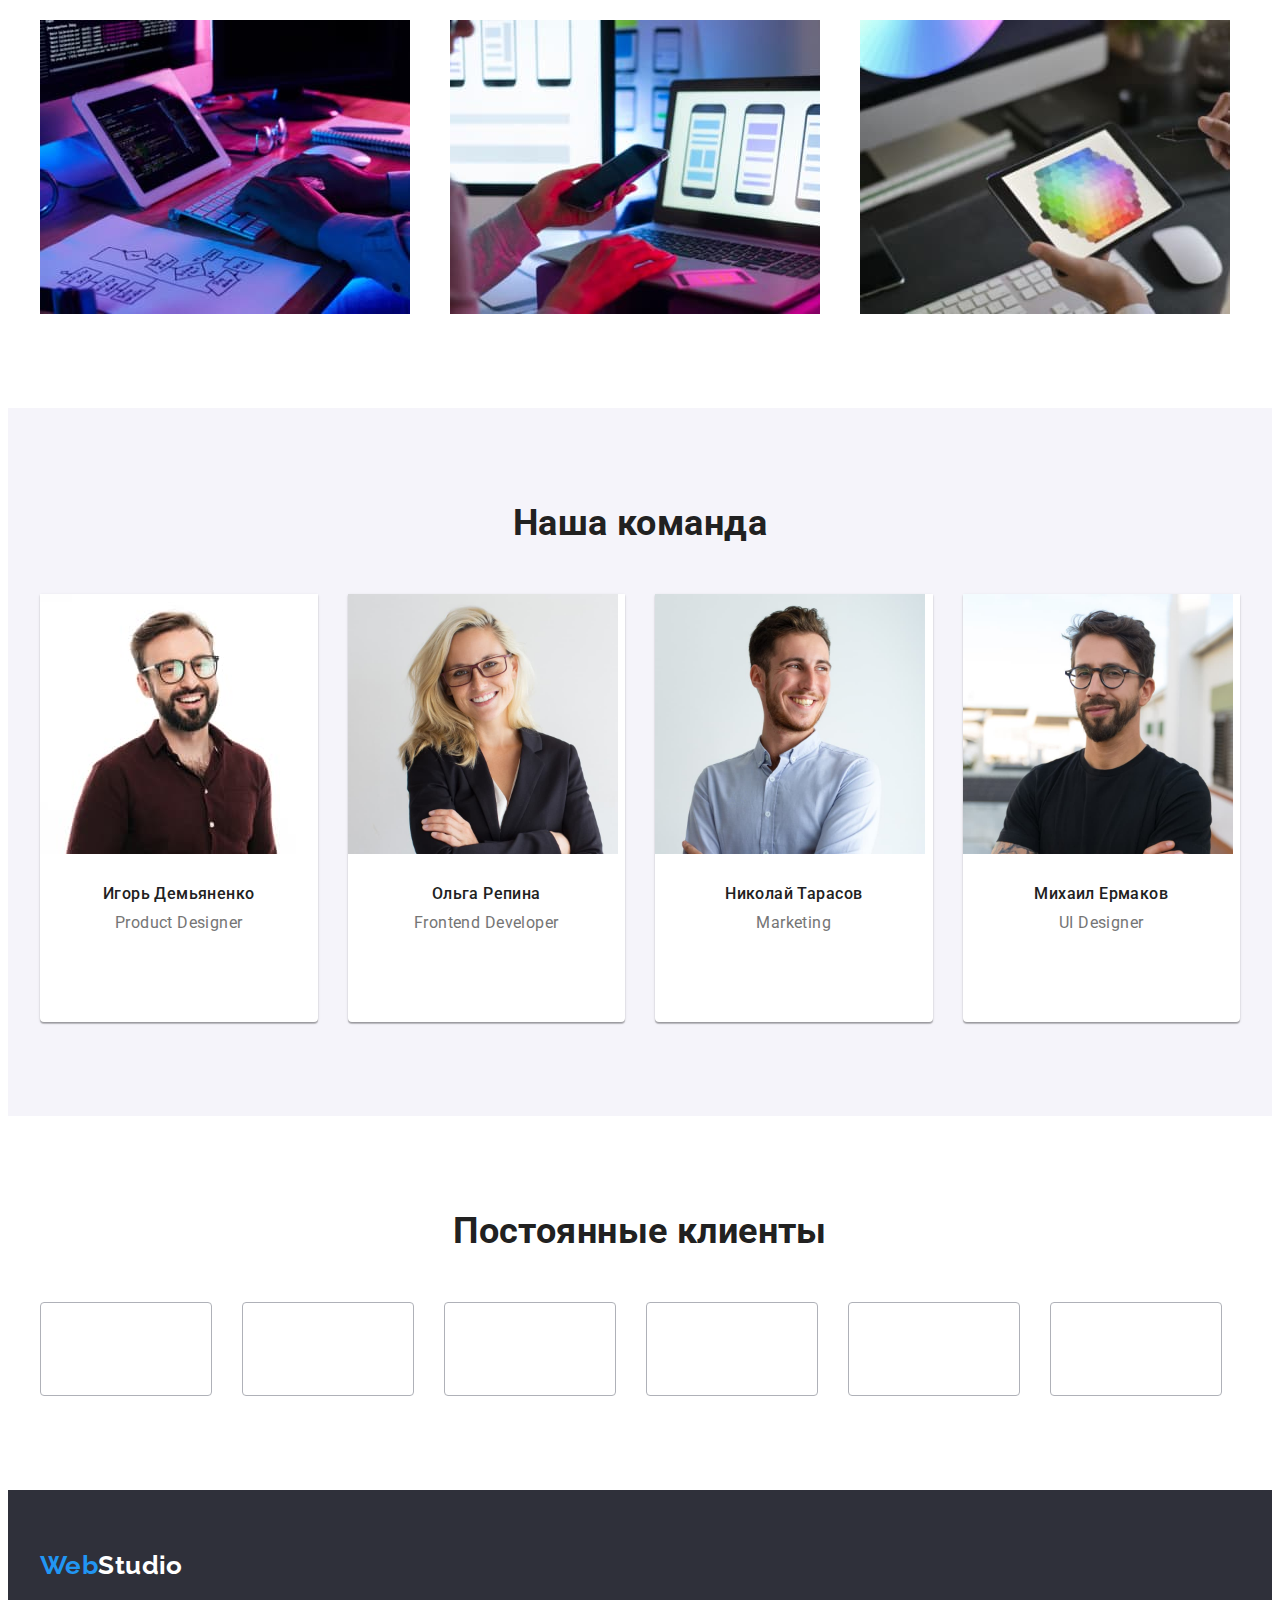
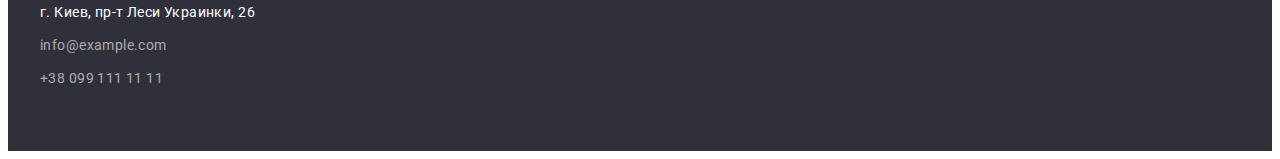
==== commit e67d200a: "Finished Clients" ====
--- a/index.html
+++ b/index.html
@@ -55,7 +55,7 @@
           </li>
           <li class="header-contacts-item">
             <a class="header-contacts-link link" href="tel:+380961111111">
-              <svg class="header-icon-smartphone" width="16" height="12">
+              <svg class="header-icon-smartphone" width="10" height="16">
                 <use href="./images/icons.svg#smartphone"></use>
               </svg>
               +38 096 111 11 11</a
@@ -341,6 +341,57 @@
             </li>
           </ul>
         </div>
+      </section>
+
+      <section class="clients section">
+        <div class="container">
+          <h2 class="clients-title section-title">Постоянные клиенты</h2>
+          <ul class="clients-list list">
+            <li class="clients-item">
+              <a href="" class="clients-link link" >
+                <svg class="clients-icon" width="106" height="60">
+                  <use href="./images/icons.svg#Logo-6" class="clients-svg-item"></use>
+                </svg>
+              </a>
+            </li>
+            <li class="clients-item">
+              <a href="" class="clients-link link" >
+                <svg class="clients-icon" width="106" height="60">
+                  <use href="./images/icons.svg#Logo-1" class="clients-svg-item"></use>
+                </svg>
+              </a>
+            </li>
+            <li class="clients-item">
+              <a href="" class="clients-link link" >
+                <svg class="clients-icon" width="106" height="60">
+                  <use href="./images/icons.svg#Logo-2" class="clients-svg-item"></use>
+                </svg>
+              </a>
+            </li>
+            <li class="clients-item">
+              <a href="" class="clients-link link" >
+                <svg class="clients-icon" width="106" height="60">
+                  <use href="./images/icons.svg#Logo-3" class="clients-svg-item"></use>
+                </svg>
+              </a>
+            </li>
+            <li class="clients-item">
+              <a href="" class="clients-link link" >
+                <svg class="clients-icon" width="106" height="60">
+                  <use href="./images/icons.svg#Logo-4" class="clients-svg-item"></use>
+                </svg>
+              </a>
+            </li>
+            <li class="clients-item">
+              <a href="" class="clients-link link" >
+                <svg class="clients-icon" width="106" height="60">
+                  <use href="./images/icons.svg#Logo-5" class="clients-svg-item"></use>
+                </svg>
+              </a>
+            </li>
+          </ul>
+        </div>
+
       </section>
     </main>
 
--- a/css/styles.css
+++ b/css/styles.css
@@ -393,6 +393,55 @@
             fill: #AFB1B8;
         }
 
+    /*-------------------------!* Clients *!--------------------------*/
+
+
+    .clients-title {
+        color: var(--primary-title-color);
+        margin-bottom: 50px;
+    }
+
+    .clients-list {
+        display: flex;
+        flex-wrap: wrap;
+        margin-left: -30px;
+        margin-bottom: -30px;
+    }
+
+    .clients-item {
+        flex-basis: calc(100% / 6 - 30px);
+    }
+
+    .clients-link {
+        display: flex;
+        align-items: center;
+        justify-content: center;
+        width: 170px;
+        height: 92px;
+        border: 1px solid #AFB1B8;
+        border-radius: 4px;
+        margin-left: 30px;
+        margin-bottom: 30px;
+    }
+
+    .clients-link:hover,
+    .clients-link:focus {
+        border: 1px solid var(--accent-color);
+        /*background-color: transparent;*/
+    }
+
+    .clients-link:hover .clients-icon,
+    .clients-link:focus .clients-icon {
+        fill: var(--accent-color);
+    }
+
+    .clients-icon {
+        fill: #AFB1B8;
+    }
+
+
+
+
     /*-------------------------!* Footer *!--------------------------*/
 
 
@@ -502,10 +551,6 @@
         margin-top: -30px;
     }
 
-    /*border: 1px solid #EEEEEE;*/
-
-
-
 
     .projects-page-item {
         flex-basis: calc(100% / 3 - 30px);
@@ -517,6 +562,10 @@
     .projects-page-item:hover {
         box-shadow: 0 1px 1px rgba(0, 0, 0, 0.12), 0 4px 4px rgba(0, 0, 0, 0.06), 1px 4px 6px rgba(0, 0, 0, 0.16);
     }
+
+    /*.projects-page-link:hover {*/
+    /*    box-shadow: 0 1px 1px rgba(0, 0, 0, 0.12), 0 4px 4px rgba(0, 0, 0, 0.06), 1px 4px 6px rgba(0, 0, 0, 0.16);*/
+    /*}*/
 
 
     .projects-item-bottom {
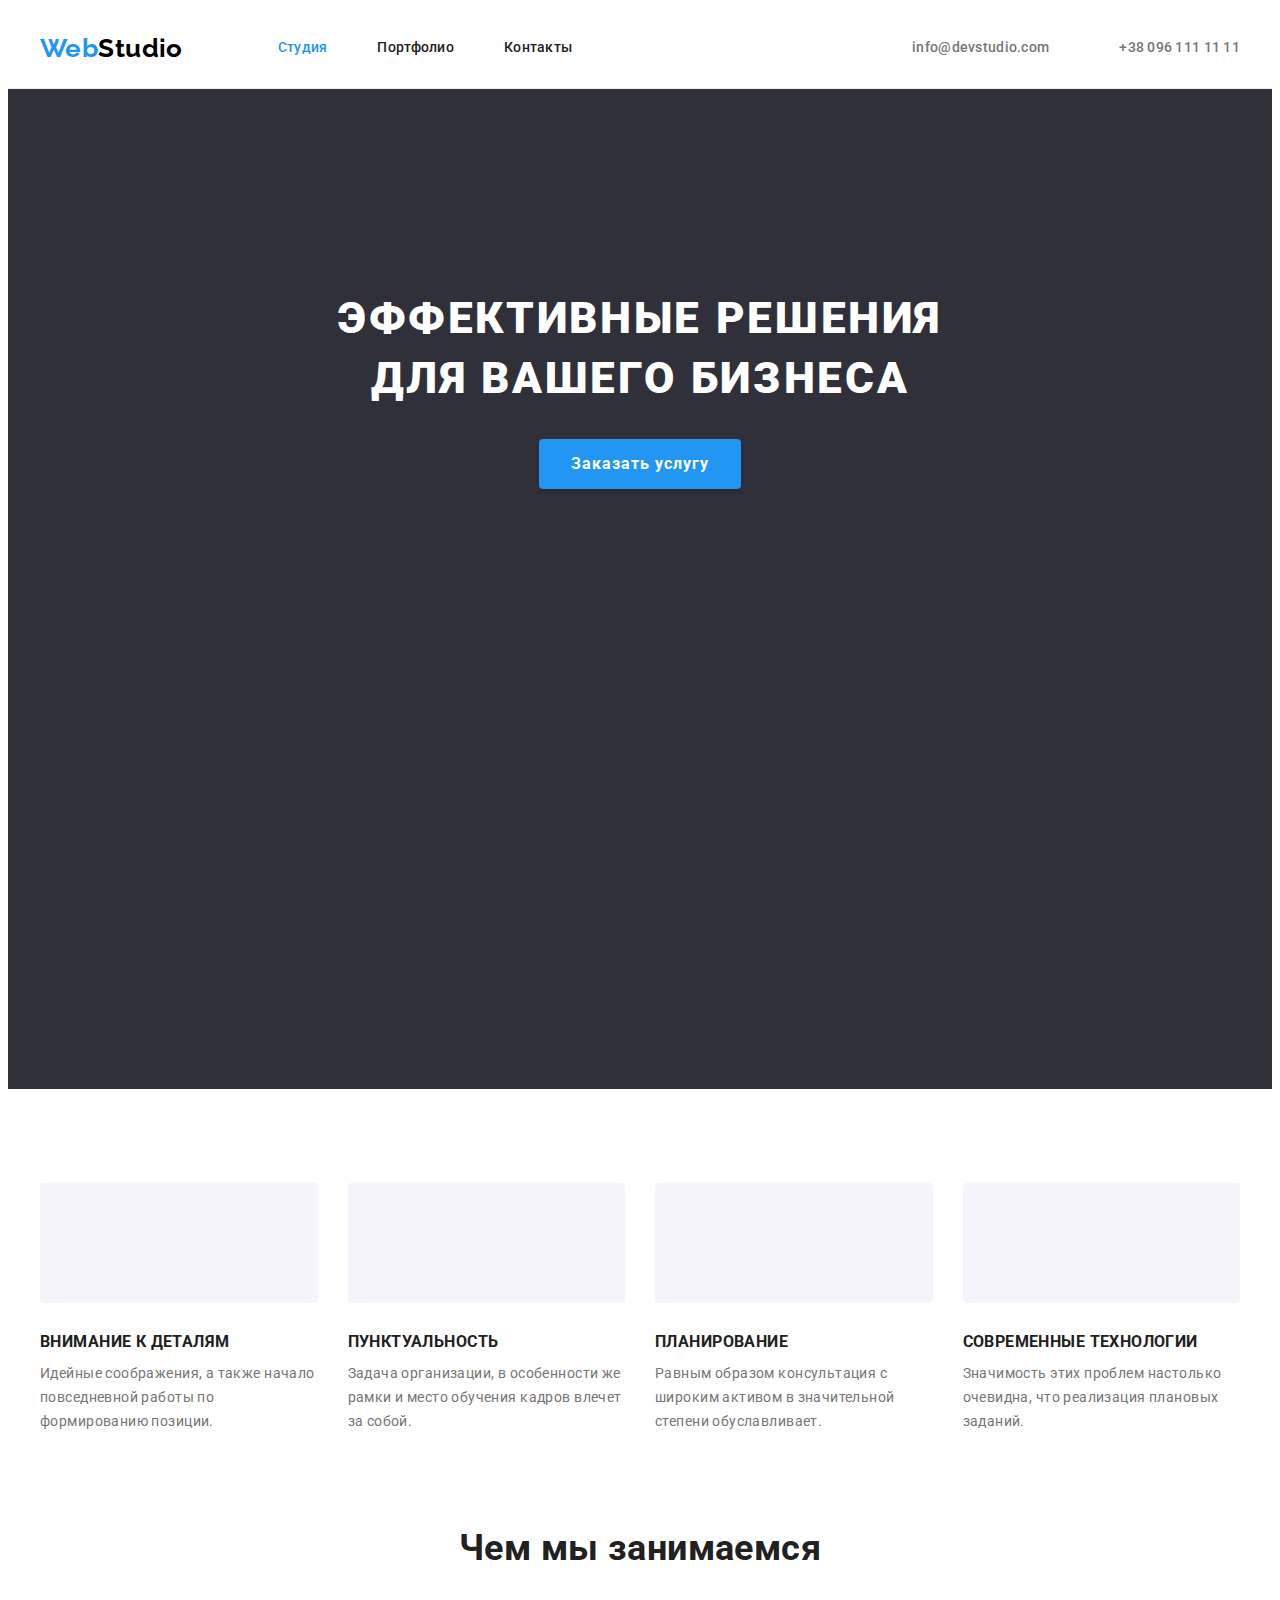
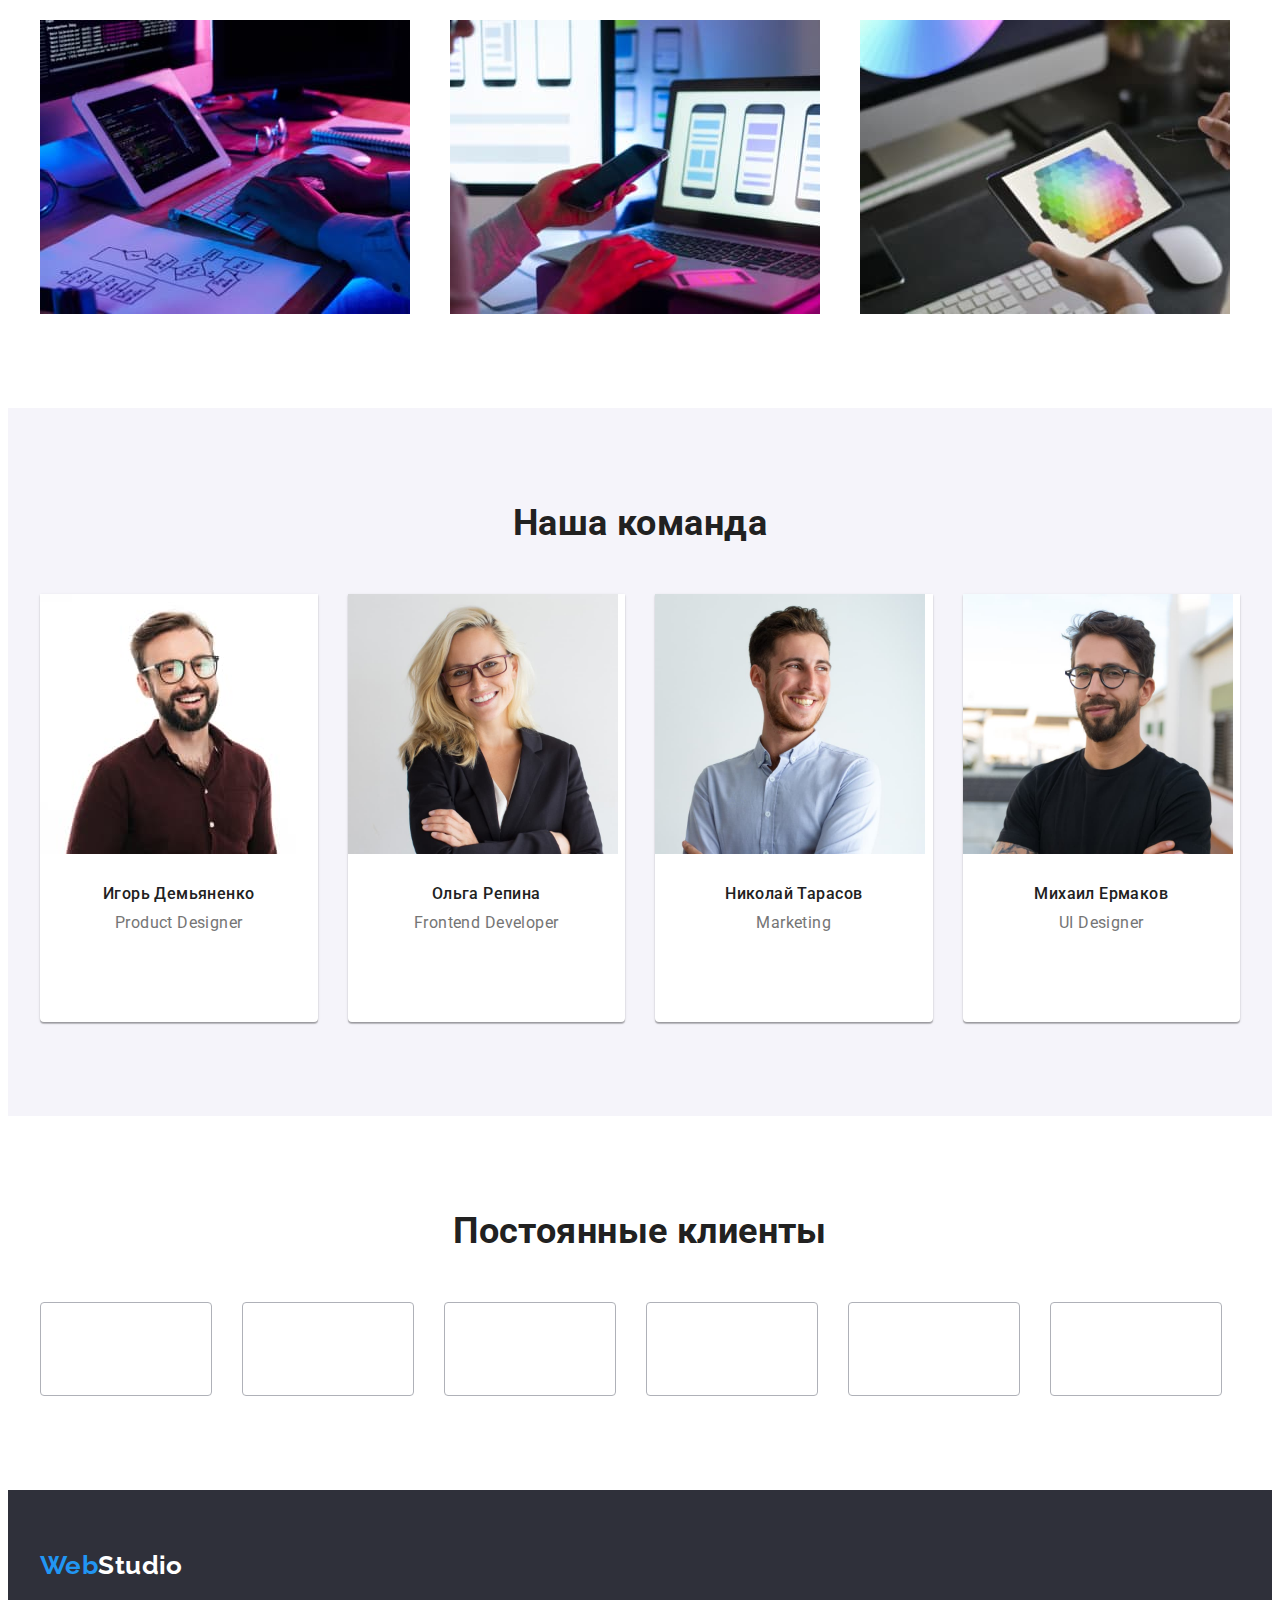
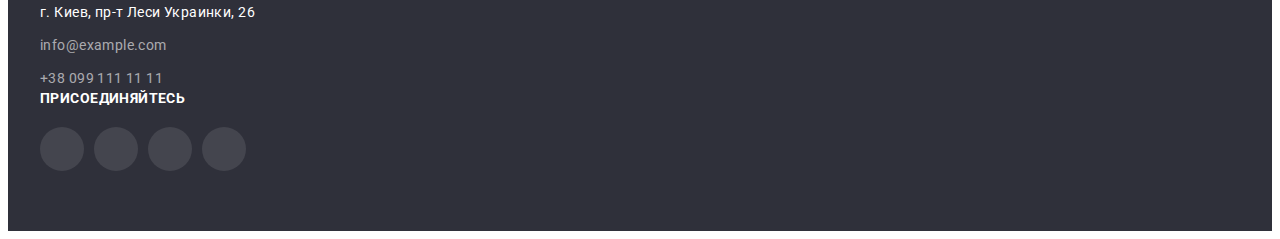
==== commit 708fde84: "Майже завершила" ====
--- a/index.html
+++ b/index.html
@@ -348,50 +348,67 @@
           <h2 class="clients-title section-title">Постоянные клиенты</h2>
           <ul class="clients-list list">
             <li class="clients-item">
-              <a href="" class="clients-link link" >
-                <svg class="clients-icon" width="106" height="60">
-                  <use href="./images/icons.svg#Logo-6" class="clients-svg-item"></use>
-                </svg>
-              </a>
-            </li>
-            <li class="clients-item">
-              <a href="" class="clients-link link" >
-                <svg class="clients-icon" width="106" height="60">
-                  <use href="./images/icons.svg#Logo-1" class="clients-svg-item"></use>
-                </svg>
-              </a>
-            </li>
-            <li class="clients-item">
-              <a href="" class="clients-link link" >
-                <svg class="clients-icon" width="106" height="60">
-                  <use href="./images/icons.svg#Logo-2" class="clients-svg-item"></use>
-                </svg>
-              </a>
-            </li>
-            <li class="clients-item">
-              <a href="" class="clients-link link" >
-                <svg class="clients-icon" width="106" height="60">
-                  <use href="./images/icons.svg#Logo-3" class="clients-svg-item"></use>
-                </svg>
-              </a>
-            </li>
-            <li class="clients-item">
-              <a href="" class="clients-link link" >
-                <svg class="clients-icon" width="106" height="60">
-                  <use href="./images/icons.svg#Logo-4" class="clients-svg-item"></use>
-                </svg>
-              </a>
-            </li>
-            <li class="clients-item">
-              <a href="" class="clients-link link" >
-                <svg class="clients-icon" width="106" height="60">
-                  <use href="./images/icons.svg#Logo-5" class="clients-svg-item"></use>
-                </svg>
-              </a>
-            </li>
-          </ul>
-        </div>
-
+              <a href="" class="clients-link link">
+                <svg class="clients-icon" width="106" height="60">
+                  <use
+                    href="./images/icons.svg#Logo-6"
+                    class="clients-svg-item"
+                  ></use>
+                </svg>
+              </a>
+            </li>
+            <li class="clients-item">
+              <a href="" class="clients-link link">
+                <svg class="clients-icon" width="106" height="60">
+                  <use
+                    href="./images/icons.svg#Logo-1"
+                    class="clients-svg-item"
+                  ></use>
+                </svg>
+              </a>
+            </li>
+            <li class="clients-item">
+              <a href="" class="clients-link link">
+                <svg class="clients-icon" width="106" height="60">
+                  <use
+                    href="./images/icons.svg#Logo-2"
+                    class="clients-svg-item"
+                  ></use>
+                </svg>
+              </a>
+            </li>
+            <li class="clients-item">
+              <a href="" class="clients-link link">
+                <svg class="clients-icon" width="106" height="60">
+                  <use
+                    href="./images/icons.svg#Logo-3"
+                    class="clients-svg-item"
+                  ></use>
+                </svg>
+              </a>
+            </li>
+            <li class="clients-item">
+              <a href="" class="clients-link link">
+                <svg class="clients-icon" width="106" height="60">
+                  <use
+                    href="./images/icons.svg#Logo-4"
+                    class="clients-svg-item"
+                  ></use>
+                </svg>
+              </a>
+            </li>
+            <li class="clients-item">
+              <a href="" class="clients-link link">
+                <svg class="clients-icon" width="106" height="60">
+                  <use
+                    href="./images/icons.svg#Logo-5"
+                    class="clients-svg-item"
+                  ></use>
+                </svg>
+              </a>
+            </li>
+          </ul>
+        </div>
       </section>
     </main>
 
@@ -426,6 +443,41 @@
             </li>
           </ul>
         </address>
+
+        <div class="footer-social">
+          <h3 class="footer-social-title">Присоединяйтесь</h3>
+
+          <ul class="footer-social-list list">
+            <li class="footer-social-item">
+              <a href="" class="footer-social-link link">
+                <svg class="footer-social-icon" width="20" height="20">
+                  <use href="./images/icons.svg#instagram"></use>
+                </svg>
+              </a>
+            </li>
+            <li class="footer-social-item">
+              <a href="" class="footer-social-link link">
+                <svg class="footer-social-icon" width="20" height="20">
+                  <use href="./images/icons.svg#twitter"></use>
+                </svg>
+              </a>
+            </li>
+            <li class="footer-social-item">
+              <a href="" class="footer-social-link link">
+                <svg class="footer-social-icon" width="20" height="20">
+                  <use href="./images/icons.svg#facebook"></use>
+                </svg>
+              </a>
+            </li>
+            <li class="footer-social-item">
+              <a href="" class="footer-social-link link">
+                <svg class="footer-social-icon" width="20" height="20">
+                  <use href="./images/icons.svg#linkedin"></use>
+                </svg>
+              </a>
+            </li>
+          </ul>
+        </div>
       </div>
     </footer>
   </body>
--- a/css/styles.css
+++ b/css/styles.css
@@ -147,8 +147,10 @@
 
     .header-contacts-list {
         display: flex;
+        align-items: center;
         margin-left: auto;
     }
+
 
     .header-contacts-item:not(:last-child) {
         margin-right: 50px;
@@ -165,6 +167,7 @@
     }
 
     .header-contacts-link {
+        display: flex;
         padding-top: 32px;
         padding-bottom: 32px;
 
@@ -492,6 +495,67 @@
     }
 
 
+    /*.footer-social {*/
+    /*    !*display: block;*!*/
+    /*    !*flex-direction: column;*!*/
+
+    /*    !*display: flex;*!*/
+    /*    !*align-items: baseline;*!*/
+    /*    text-align: left;*/
+    /*}*/
+
+
+    .footer-social-title {
+        display: block;
+        text-align: left;
+        margin-bottom: 20px;
+
+        font-weight: 700;
+        font-size: 14px;
+        line-height: 1.14;
+        text-transform: uppercase;
+        color: var(--secondary-title-color)
+
+
+    }
+
+    .footer-social-list {
+        display: flex;
+        /*justify-content: center;*/
+        padding: 0;
+    }
+
+    .footer-social-item + .footer-social-item {
+        margin-left: 10px;
+    }
+
+    .footer-social-item {
+        width: 44px;
+        height: 44px;
+    }
+
+    .footer-social-link {
+        width: 100%;
+        height: 100%;
+        border-radius: 50%;
+        background-color: rgba(255, 255, 255, 0.1);
+        display: flex;
+        align-items: center;
+        justify-content: center;
+    }
+
+    .footer-social-link:hover,
+    .footer-social-link:focus {
+        background-color: var(--accent-color);
+    }
+
+    .footer-social-icon {
+        fill: var(--white-text-color);
+    }
+
+
+
+
 
 
     /*-------------------------!* Projects *!--------------------------*/
@@ -559,13 +623,15 @@
         margin-top: 30px;
     }
 
-    .projects-page-item:hover {
-        box-shadow: 0 1px 1px rgba(0, 0, 0, 0.12), 0 4px 4px rgba(0, 0, 0, 0.06), 1px 4px 6px rgba(0, 0, 0, 0.16);
-    }
-
-    /*.projects-page-link:hover {*/
+    /*.projects-page-item:hover {*/
     /*    box-shadow: 0 1px 1px rgba(0, 0, 0, 0.12), 0 4px 4px rgba(0, 0, 0, 0.06), 1px 4px 6px rgba(0, 0, 0, 0.16);*/
     /*}*/
+
+    .projects-page-link:hover,
+    .projects-page-link:focus {
+        display: block;
+        box-shadow: 0 1px 1px rgba(0, 0, 0, 0.12), 0 4px 4px rgba(0, 0, 0, 0.06), 1px 4px 6px rgba(0, 0, 0, 0.16);
+    }
 
 
     .projects-item-bottom {
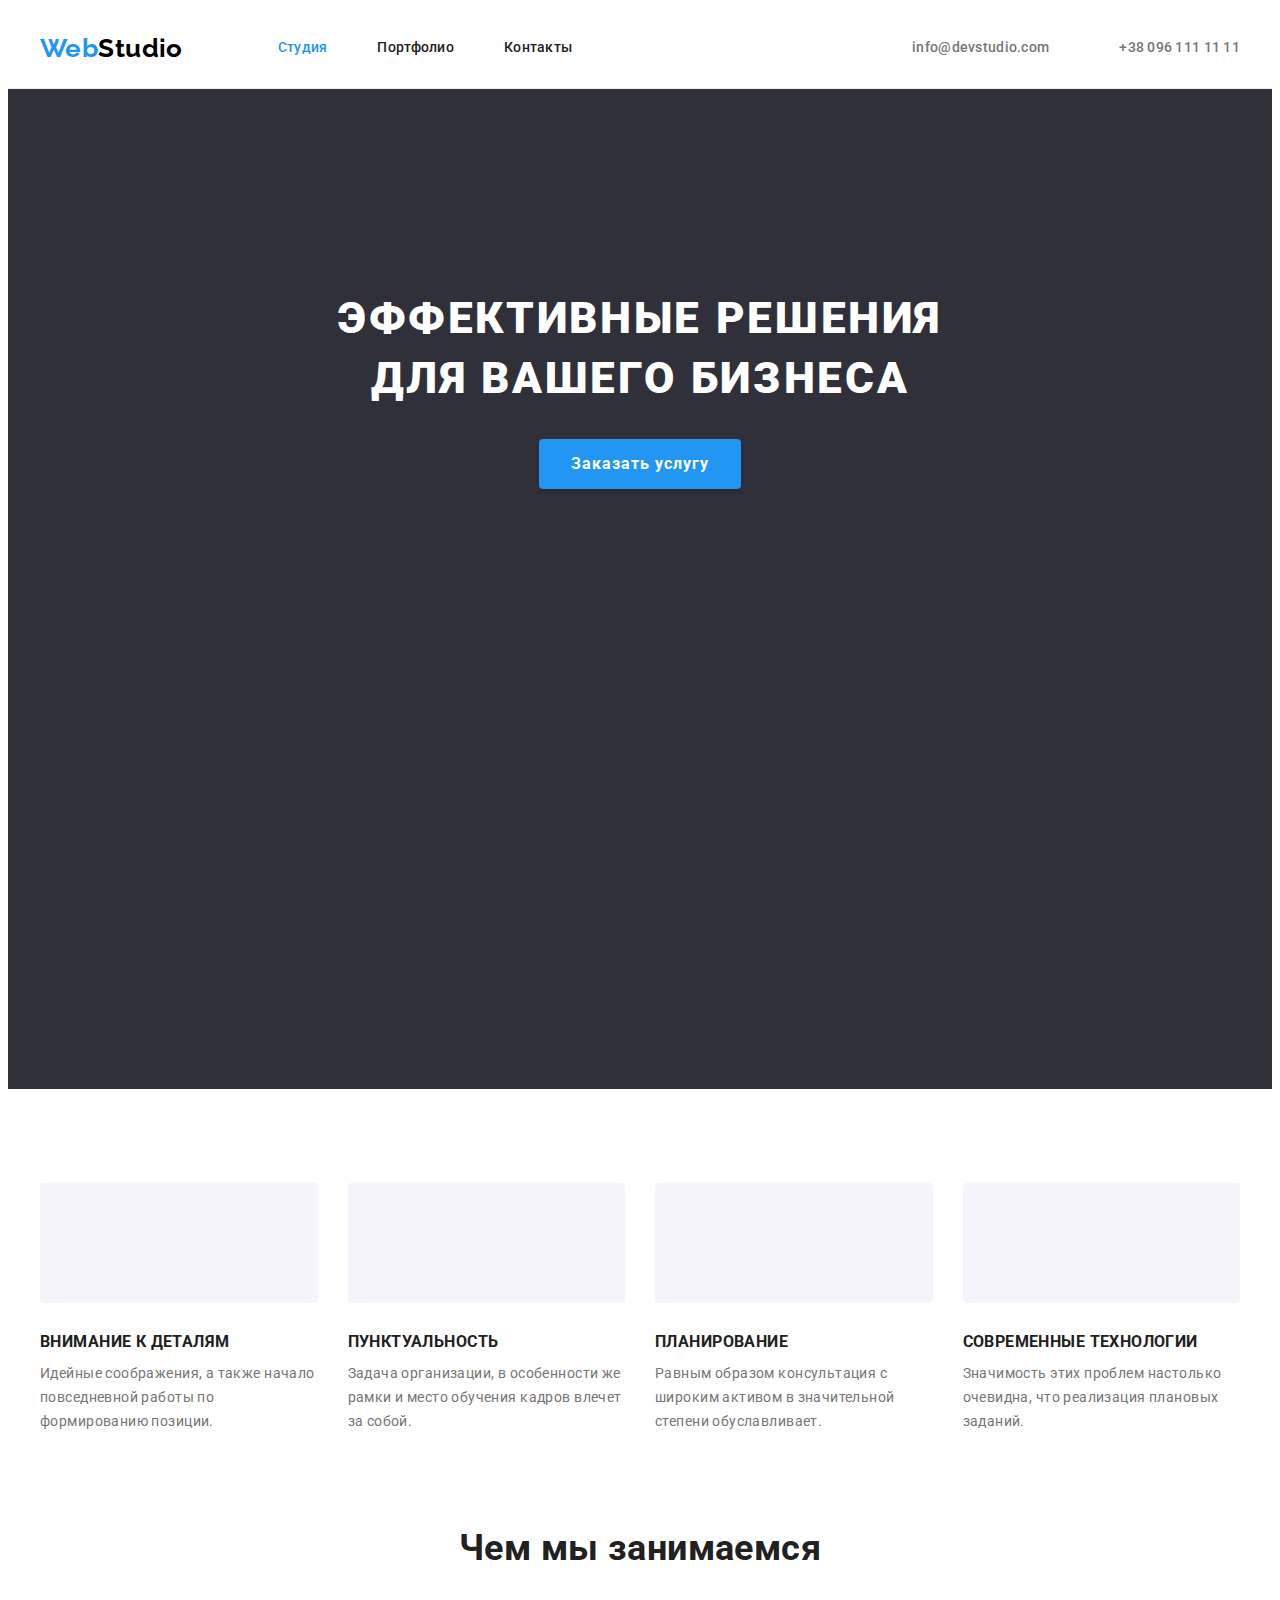
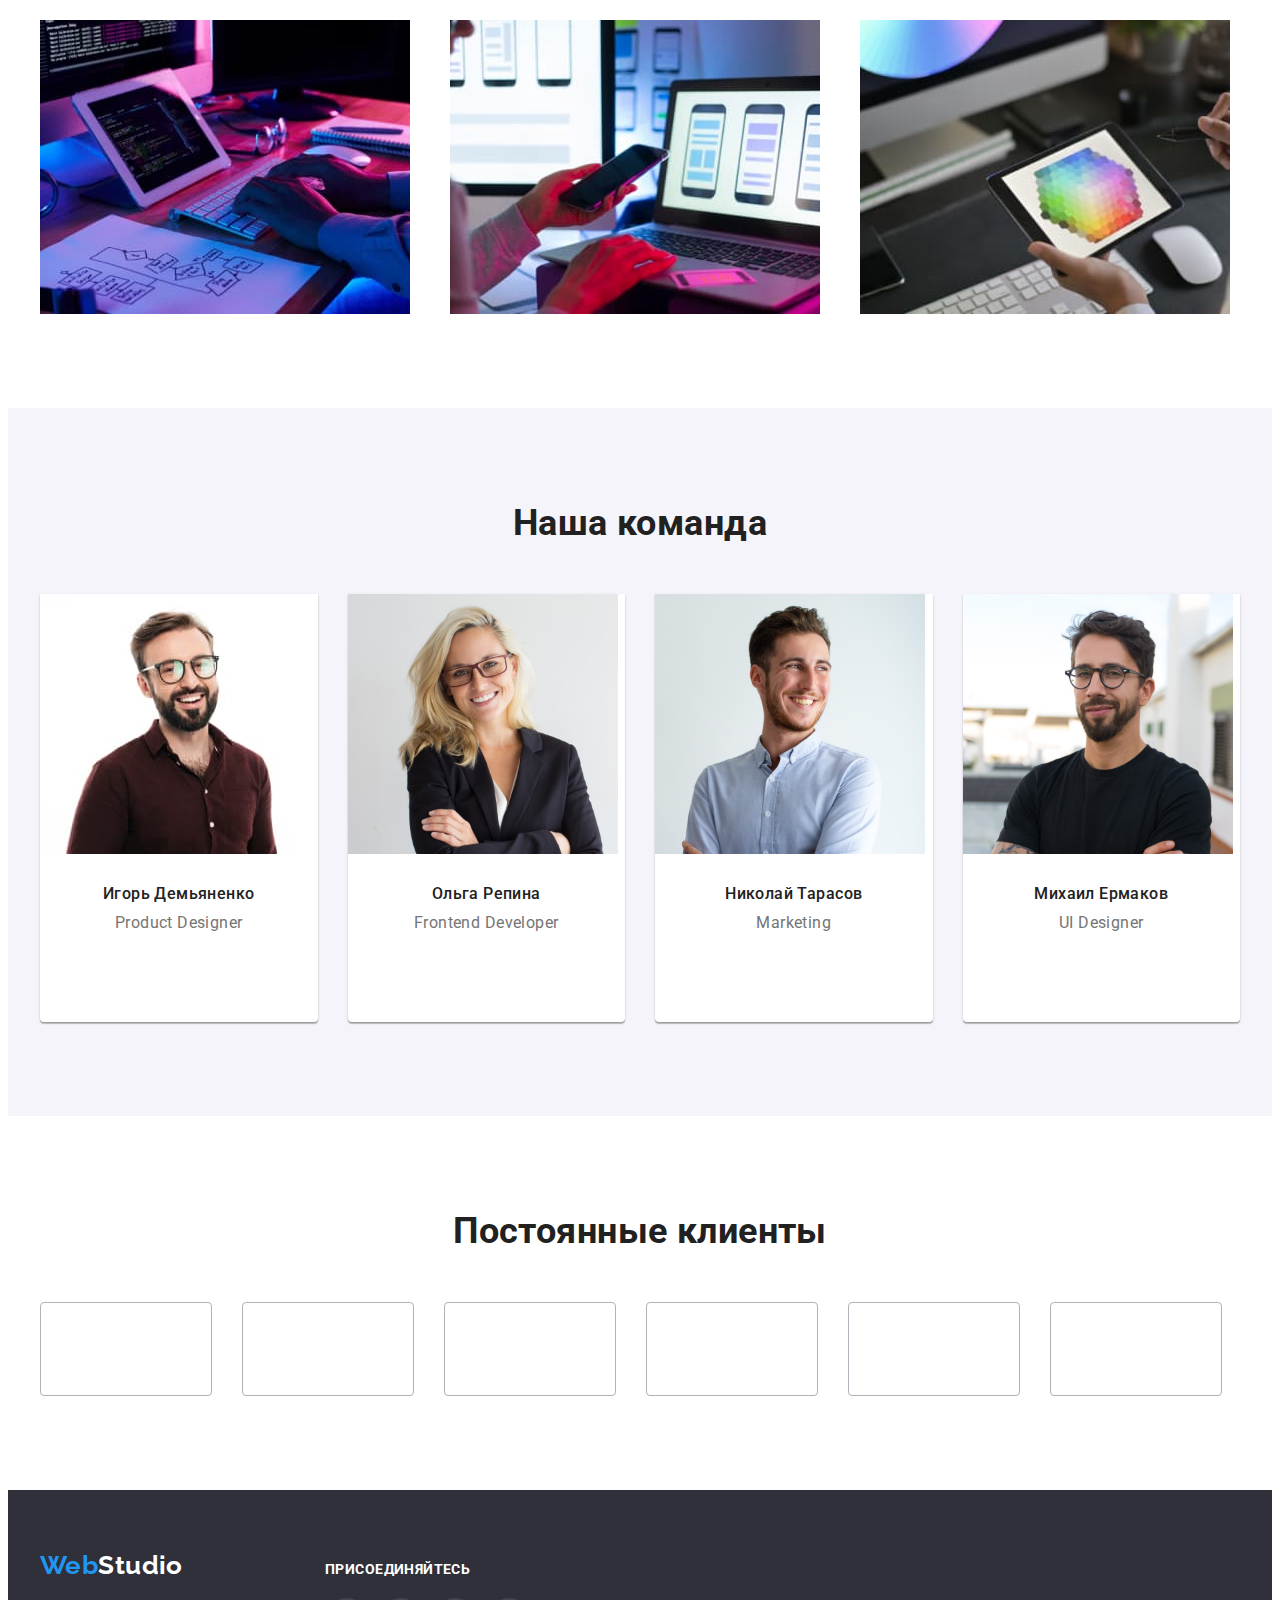
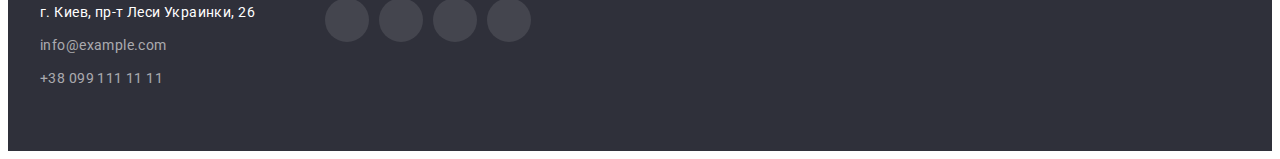
==== commit b4ce1b5f: "Finished" ====
--- a/index.html
+++ b/index.html
@@ -413,36 +413,38 @@
     </main>
 
     <footer class="footer">
-      <div class="container">
-        <a class="footer-logo link" href="./index.html"
-          >Web<span class="footer-logo-white">Studio</span></a
-        >
-
-        <address class="footer-address">
-          <ul class="footer-list list">
-            <li class="footer-item">
-              <a
-                class="footer-address-link link"
-                href=""
-                target="_blank"
-                rel="noopener noreferrer"
-                >г. Киев, пр-т Леси Украинки, 26</a
-              >
-            </li>
-            <li class="footer-item">
-              <a
-                class="footer-contacts-link link"
-                href="mailto:info@example.com"
-                >info@example.com</a
-              >
-            </li>
-            <li class="footer-item">
-              <a class="footer-contacts-link link" href="tel:+380991111111"
-                >+38 099 111 11 11
-              </a>
-            </li>
-          </ul>
-        </address>
+      <div class="footer-contacts container">
+        <div>
+          <a class="footer-logo link" href="./index.html"
+            >Web<span class="footer-logo-white">Studio</span></a
+          >
+
+          <address class="footer-address">
+            <ul class="footer-list list">
+              <li class="footer-item">
+                <a
+                  class="footer-address-link link"
+                  href=""
+                  target="_blank"
+                  rel="noopener noreferrer"
+                  >г. Киев, пр-т Леси Украинки, 26</a
+                >
+              </li>
+              <li class="footer-item">
+                <a
+                  class="footer-contacts-link link"
+                  href="mailto:info@example.com"
+                  >info@example.com</a
+                >
+              </li>
+              <li class="footer-item">
+                <a class="footer-contacts-link link" href="tel:+380991111111"
+                  >+38 099 111 11 11
+                </a>
+              </li>
+            </ul>
+          </address>
+        </div>
 
         <div class="footer-social">
           <h3 class="footer-social-title">Присоединяйтесь</h3>
--- a/css/styles.css
+++ b/css/styles.css
@@ -454,6 +454,10 @@
             padding-bottom: 60px;
         }
 
+        .footer-contacts {
+            display: flex;
+            align-items: baseline;
+        }
 
         .footer-logo {
             font-family: Raleway, sans-serif;
@@ -495,15 +499,9 @@
     }
 
 
-    /*.footer-social {*/
-    /*    !*display: block;*!*/
-    /*    !*flex-direction: column;*!*/
-
-    /*    !*display: flex;*!*/
-    /*    !*align-items: baseline;*!*/
-    /*    text-align: left;*/
-    /*}*/
-
+    .footer-social {
+        margin-left: 70px;
+    }
 
     .footer-social-title {
         display: block;
@@ -515,13 +513,10 @@
         line-height: 1.14;
         text-transform: uppercase;
         color: var(--secondary-title-color)
-
-
     }
 
     .footer-social-list {
         display: flex;
-        /*justify-content: center;*/
         padding: 0;
     }
 
